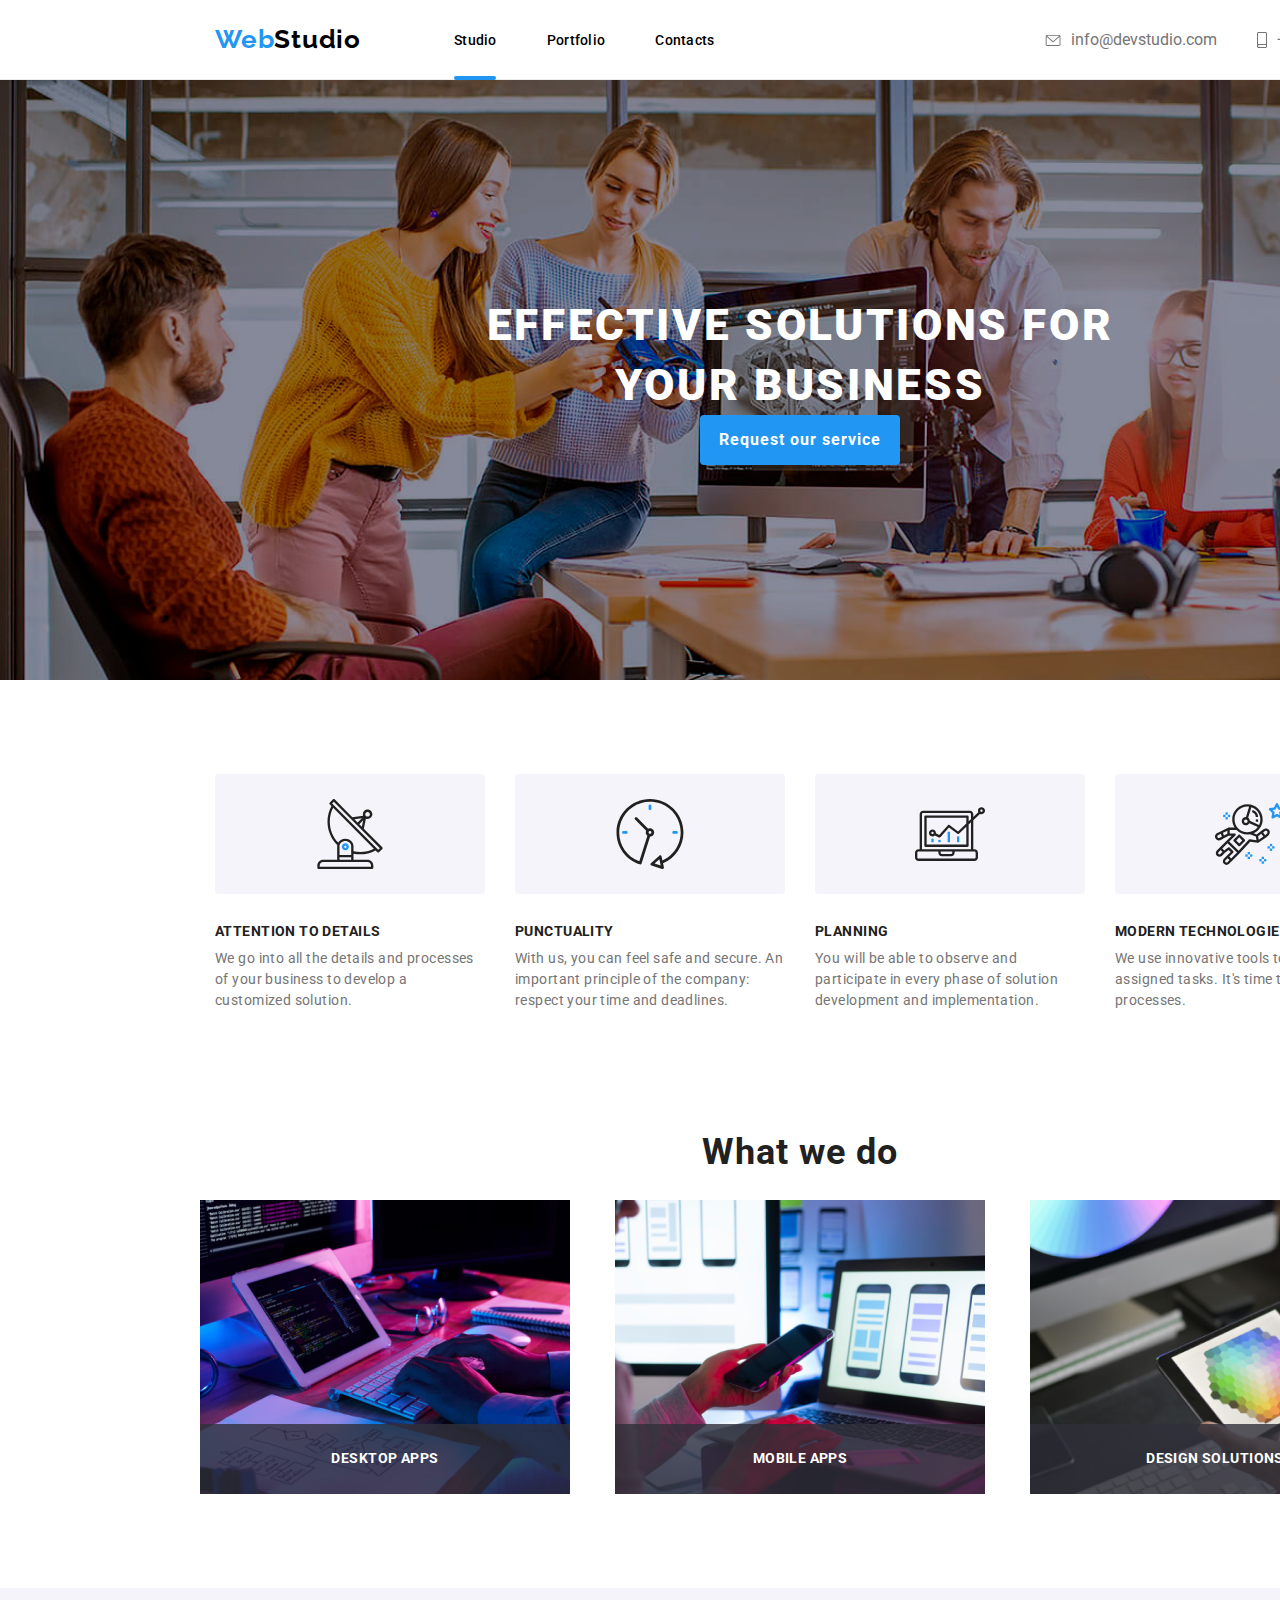
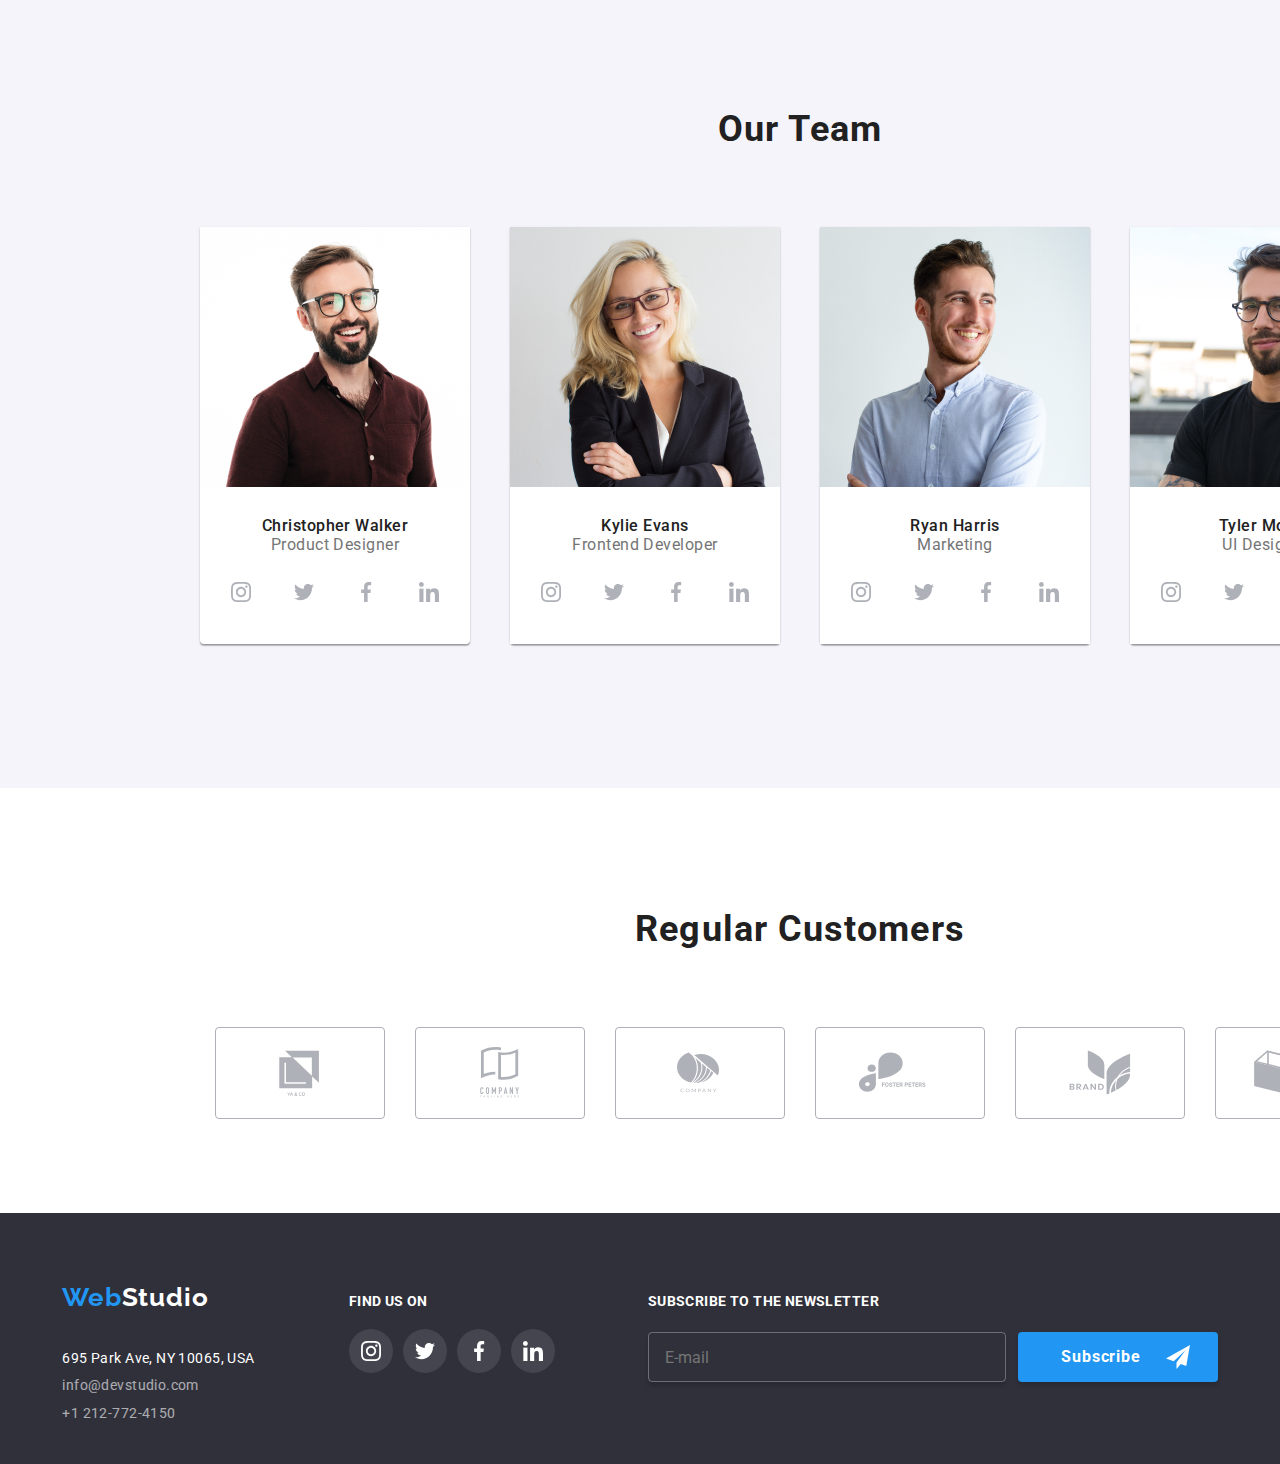
==== index.html @ d3a5a8dd "responsive design began" ====
<!DOCTYPE html>
<html lang="en">
  <head>
    <meta charset="UTF-8" />
    <meta name="viewport" content="width=device-width, initial-scale=1.0" />
    <title>Studio</title>
    <link rel="preconnect" href="https://fonts.googleapis.com" />
    <link rel="preconnect" href="https://fonts.gstatic.com" crossorigin />
    <link
      href="https://fonts.googleapis.com/css2?family=Raleway:wght@700&family=Roboto:wght@400;500;700;900&display=swap"
      rel="stylesheet"
    />
    <link
      rel="stylesheet"
      href="https://cdnjs.cloudflare.com/ajax/libs/modern-normalize/1.1.0/modern-normalize.min.css"
    />
    <link rel="stylesheet" href="css/reset.css" />
    <link rel="stylesheet" href="css/style.css" />
  </head>
  <body>
    <div class="container">
      <header class="global-header">
        <a class="logo" href="index.html">
          <span class="web">Web</span>Studio
        </a>
        <div class="header-without-logo">
          <nav class="navigation">
            <ul>
              <li><a class="link studio-page" href="index.html">Studio</a></li>
              <li><a class="link" href="portfolio.html">Portfolio</a></li>
              <li><a class="link" href="#footer-link">Contacts</a></li>
            </ul>
          </nav>
          <div class="contact-data">
            <a class="link envelope-icon" href="mailto:info@devstudio.com">
              <svg id="envelope">
                <use href="./images/icons/symbol-defs.svg#icon-envelope"></use>
              </svg>
              info@devstudio.com
            </a>
            <a class="link smartphone-icon" href="tel:+1212-772-4150"
              ><svg id="smartphone">
                <use
                  href="./images/icons/symbol-defs.svg#icon-smartphone"
                ></use>
              </svg>
              +1 212-772-4150
            </a>
          </div>
        </div>
      </header>
      <main>
        <section class="service-request-section">
          <h1>EFFECTIVE SOLUTIONS FOR YOUR BUSINESS</h1>
          <button data-modal-open class="button">Request our service</button>
        </section>
        <section class="paragraph-section">
          <div>
            <div class="svg-container">
              <svg class="paragraph-svg">
                <use href="./images/icons/symbol-defs.svg#icon-antenna"></use>
              </svg>
            </div>
            <h3 class="paragraph-title">ATTENTION TO DETAILS</h3>
            <p class="paragraph-description">
              We go into all the details and processes of your business to
              develop a customized solution.
            </p>
          </div>
          <div>
            <div class="svg-container">
              <svg class="paragraph-svg">
                <use href="./images/icons/symbol-defs.svg#icon-clock"></use>
              </svg>
            </div>
            <h3 class="paragraph-title">PUNCTUALITY</h3>
            <p class="paragraph-description">
              With us, you can feel safe and secure. An important principle of
              the company: respect your time and deadlines.
            </p>
          </div>
          <div>
            <div class="svg-container">
              <svg class="paragraph-svg">
                <use href="./images/icons/symbol-defs.svg#icon-diagram"></use>
              </svg>
            </div>
            <h3 class="paragraph-title">PLANNING</h3>
            <p class="paragraph-description">
              You will be able to observe and participate in every phase of
              solution development and implementation.
            </p>
          </div>
          <div>
            <div class="svg-container">
              <svg class="paragraph-svg">
                <use href="./images/icons/symbol-defs.svg#icon-astronaut"></use>
              </svg>
            </div>
            <h3 class="paragraph-title">MODERN TECHNOLOGIES</h3>
            <p class="paragraph-description">
              We use innovative tools to solve assigned tasks. It's time to
              simplify work processes.
            </p>
          </div>
        </section>
        <section class="what-we-do">
          <h2 class="title">What we do</h2>
          <ul>
            <li class="what-we-do-cards">
              <picture>
                <source
                  media="(min-width:1158px)"
                  srcset="images/coding-d.png, images/coding-x2-d.png"
                />
              </picture>
              <img
                src="images/coding-d.png"
                alt="Coding"
                width="370"
                height="294"
              />
              <div class="what-we-do-overlay"><h2>DESKTOP APPS</h2></div>
            </li>
            <li class="what-we-do-cards">
              <picture>
                <source
                  media="(min-width:1158px)"
                  srcset="
                    images/mobile-app-development-d.png,
                    images/mobile-app-development-x2-d.png
                  "
                />
              </picture>
              <img
                src="images/mobile-app-development-d.png"
                alt="Mobile app development"
                width="370"
                height="294"
              />
              <div class="what-we-do-overlay"><h2>MOBILE APPS</h2></div>
            </li>
            <li class="what-we-do-cards">
              <picture>
                <source
                  media="(min-width:1158px)"
                  srcset="
                    images/color-palette-d.png,
                    images/color-palette-x2-d.png
                  "
                />
              </picture>
              <img src="images/color-palette-d.png" alt="Color palette" />
              <div class="what-we-do-overlay"><h2>DESIGN SOLUTIONS</h2></div>
            </li>
          </ul>
        </section>
        <section class="our-team">
          <h2 class="title">Our Team</h2>
          <ul>
            <li class="our-team-cards">
              <picture>
                <!-- Desktop -->
                <source
                  media="(min-width:1158px)"
                  srcset="
                    images/christopher-walker-d.png,
                    images/christopher-walker-x2-d.png
                  "
                />
                <!-- Tablet -->
                <source
                  media="(min-width:768px )"
                  srcset="
                    images/christopher-walker-t.png,
                    images/christopher-walker-x2-t.png
                  "
                />
                <!-- Mobile -->
                <source
                  srcset="
                    images/christopher-walker-m.png,
                    images/christopher-walker-x2-m.png
                  "
                />
                <img
                  src="images/christopher-walker-m.png"
                  alt=">Christopher Walker"
                />
              </picture>
              <div class="our-team-names">
                <span class="name">Christopher Walker</span>
                <span class="job-title">Product Designer</span>
              </div>
              <div class="icons-list">
                <a
                  href="https://www.instagram.com/"
                  class="icon"
                  aria-label="Instagram"
                >
                  <svg>
                    <use
                      href="./images/icons/symbol-defs.svg#icon-instagram"
                    ></use>
                  </svg>
                </a>
                <a
                  href="https://www.twitter.com/"
                  class="icon"
                  aria-label="Twitter"
                >
                  <svg>
                    <use
                      href="./images/icons/symbol-defs.svg#icon-twitter"
                    ></use>
                  </svg>
                </a>
                <a
                  href="https://www.facebook.com/"
                  class="icon"
                  aria-label="Facebook"
                >
                  <svg>
                    <use
                      href="./images/icons/symbol-defs.svg#icon-facebook"
                    ></use>
                  </svg>
                </a>
                <a
                  href="https://www.linkedin.com/"
                  class="icon"
                  aria-label="Linkedin"
                >
                  <svg>
                    <use
                      href="./images/icons/symbol-defs.svg#icon-linkedin"
                    ></use>
                  </svg>
                </a>
              </div>
            </li>
            <li class="our-team-cards">
              <picture>
                <!-- Desktop -->
                <source
                  media="(min-width:1158px)"
                  srcset="images/kylie-evans-d.png, images/kylie-evans-x2-d.png"
                />
                <!-- Tablet -->
                <source
                  media="(min-width:768px )"
                  srcset="images/kylie-evans-t.png, images/tyler-moore-x2-t.png"
                />
                <!-- Mobile -->
                <source
                  srcset="images/kylie-evans-m.png, images/kylie-evans-x2-m.png"
                />
                <img src="images/kylie-evans-m.png" alt=">Kylie Evans" />
              </picture>
              <div class="our-team-names">
                <span class="name">Kylie Evans</span>
                <span class="job-title">Frontend Developer</span>
                <div class="icons-list">
                  <a
                    href="https://www.instagram.com/"
                    class="icon"
                    aria-label="Instagram"
                  >
                    <svg>
                      <use
                        href="./images/icons/symbol-defs.svg#icon-instagram"
                      ></use>
                    </svg>
                  </a>
                  <a
                    href="https://www.twitter.com/"
                    class="icon"
                    aria-label="Twitter"
                  >
                    <svg>
                      <use
                        href="./images/icons/symbol-defs.svg#icon-twitter"
                      ></use>
                    </svg>
                  </a>
                  <a
                    href="https://www.facebook.com/"
                    class="icon"
                    aria-label="Facebook"
                  >
                    <svg>
                      <use
                        href="./images/icons/symbol-defs.svg#icon-facebook"
                      ></use>
                    </svg>
                  </a>
                  <a
                    href="https://www.linkedin.com/"
                    class="icon"
                    aria-label="Linkedin"
                  >
                    <svg>
                      <use
                        href="./images/icons/symbol-defs.svg#icon-linkedin"
                      ></use>
                    </svg>
                  </a>
                </div>
              </div>
            </li>
            <li class="our-team-cards">
              <picture>
                <!-- Desktop -->
                <source
                  media="(min-width:1158px)"
                  srcset="images/ryan-harris-d.png, images/ryan-harris-x2-d.png"
                />
                <!-- Tablet -->
                <source
                  media="(min-width:768px )"
                  srcset="images/ryan-harris-t.png, images/ryan-harris-t-x2.png"
                />
                <!-- Mobile -->
                <source
                  srcset="images/ryan-harris-m.png, imagesryan-harris-m-x2.png"
                />
                <img src="images/ryan-harris-m.png" alt="Ryan Harris" />
              </picture>
              <div class="our-team-names">
                <span class="name">Ryan Harris</span>
                <span class="job-title">Marketing</span>
                <div class="icons-list">
                  <a
                    href="https://www.instagram.com/"
                    class="icon"
                    aria-label="Instagram"
                  >
                    <svg>
                      <use
                        href="./images/icons/symbol-defs.svg#icon-instagram"
                      ></use>
                    </svg>
                  </a>
                  <a
                    href="https://www.twitter.com/"
                    class="icon"
                    aria-label="Twitter"
                  >
                    <svg>
                      <use
                        href="./images/icons/symbol-defs.svg#icon-twitter"
                      ></use>
                    </svg>
                  </a>
                  <a
                    href="https://www.facebook.com/"
                    class="icon"
                    aria-label="Facebook"
                  >
                    <svg>
                      <use
                        href="./images/icons/symbol-defs.svg#icon-facebook"
                      ></use>
                    </svg>
                  </a>
                  <a
                    href="https://www.linkedin.com/"
                    class="icon"
                    aria-label="Linkedin"
                  >
                    <svg>
                      <use
                        href="./images/icons/symbol-defs.svg#icon-linkedin"
                      ></use>
                    </svg>
                  </a>
                </div>
              </div>
            </li>
            <li class="our-team-cards">
              <picture>
                <!-- Desktop -->
                <source
                  media="(min-width: 1158px)"
                  srcset="images/tyler-moore-d.png, images/tyler-moore-x2-d.png"
                />
                <!-- Tablet -->
                <source
                  media="(min-width: 768px )"
                  srcset="images/tyler-moore-t.png, images/tyler-moore-t-x2.png"
                />
                <!-- Mobile -->
                <source
                  srcset="images/tyler-moore-m.png, images/tyler-moore-m-x2.png"
                />
                <img src="images/tyler-moore-m.png" alt="Tyler Moore" />
              </picture>
              <div class="our-team-names">
                <span class="name">Tyler Moore</span>
                <span class="job-title">UI Designer</span>
                <div class="icons-list">
                  <a
                    href="https://www.instagram.com/"
                    class="icon"
                    aria-label="Instagram"
                  >
                    <svg>
                      <use
                        href="./images/icons/symbol-defs.svg#icon-instagram"
                      ></use>
                    </svg>
                  </a>
                  <a
                    href="https://www.twitter.com/"
                    class="icon"
                    aria-label="Twitter"
                  >
                    <svg>
                      <use
                        href="./images/icons/symbol-defs.svg#icon-twitter"
                      ></use>
                    </svg>
                  </a>
                  <a
                    href="https://www.facebook.com/"
                    class="icon"
                    aria-label="Facebook"
                  >
                    <svg>
                      <use
                        href="./images/icons/symbol-defs.svg#icon-facebook"
                      ></use>
                    </svg>
                  </a>
                  <a
                    href="https://www.linkedin.com/"
                    class="icon"
                    aria-label="Linkedin"
                  >
                    <svg>
                      <use
                        href="./images/icons/symbol-defs.svg#icon-linkedin"
                      ></use>
                    </svg>
                  </a>
                </div>
              </div>
            </li>
          </ul>
        </section>
      </main>
      <section class="regular-customers">
        <h2 class="title">Regular Customers</h2>
        <div>
          <svg>
            <use href="./images/icons/symbol-defs.svg#icon-logo-1"></use>
          </svg>
          <svg>
            <use href="./images/icons/symbol-defs.svg#icon-logo-2"></use>
          </svg>
          <svg>
            <use href="./images/icons/symbol-defs.svg#icon-logo-3"></use>
          </svg>
          <svg>
            <use href="./images/icons/symbol-defs.svg#icon-logo-4"></use>
          </svg>
          <svg>
            <use href="./images/icons/symbol-defs.svg#icon-logo-5"></use>
          </svg>
          <svg>
            <use href="./images/icons/symbol-defs.svg#icon-logo-6"></use>
          </svg>
        </div>
      </section>
    </div>
    <div id="footer-link" class="container-footer">
      <footer class="footer">
        <div>
          <a class="logo" href="index.html">
            <span class="web">Web</span><span class="studio">Studio</span>
          </a>
          <address class="address">695 Park Ave, NY 10065, USA</address>
          <div class="footer-contact">
            <a class="contact" href="mailto:info@devstudio.com"
              >info@devstudio.com</a
            >
            <a class="contact" href="tel:+1212-772-4150">+1 212-772-4150</a>
          </div>
        </div>
        <div class="find-us">
          <span>FIND US ON</span>
          <div class="footer-icons-list">
            <a
              href="https://www.instagram.com/"
              class="icon"
              aria-label="Instagram"
            >
              <svg>
                <use href="./images/icons/symbol-defs.svg#icon-instagram"></use>
              </svg>
            </a>
            <a
              href="https://www.twitter.com/"
              class="icon"
              aria-label="Twitter"
            >
              <svg>
                <use href="./images/icons/symbol-defs.svg#icon-twitter"></use>
              </svg>
            </a>
            <a
              href="https://www.facebook.com/"
              class="icon"
              aria-label="Facebook"
            >
              <svg>
                <use href="./images/icons/symbol-defs.svg#icon-facebook"></use>
              </svg>
            </a>
            <a
              href="https://www.linkedin.com/"
              class="icon"
              aria-label="Linkedin"
            >
              <svg>
                <use href="./images/icons/symbol-defs.svg#icon-linkedin"></use>
              </svg>
            </a>
          </div>
        </div>
        <section class="subscribe-section">
          <form class="subscribe-form" action="">
            <label class="subscribe-group">
              <span>Subscribe to the newsletter</span>
              <input type="text" name="email" placeholder="E-mail" />
            </label>
          </form>
          <button type="submit" class="subscribe-submit-btn">
            Subscribe
            <svg>
              <use href="./images/icons/symbol-defs.svg#icon-send"></use>
            </svg>
          </button>
        </section>
      </footer>
    </div>
    <!-- Modal -->
    <div class="modal is-hidden" data-modal>
      <div class="modal-content">
        <button class="close-btn" data-modal-close>&times;</button>
        <div class="modal-title">
          Leave your information and we'll call you back
        </div>
        <form class="request-form">
          <div class="request-group">
            <label for="name">Name</label>
            <div class="request-group-icon">
              <input type="text" name="name" id="name" class="form-field" />
              <svg>
                <use href="./images/icons/symbol-defs.svg#icon-person"></use>
              </svg>
            </div>
          </div>
          <div class="request-group">
            <label for="phone">Telephone</label>
            <div class="request-group-icon">
              <input type="tel" name="phone" id="phone" class="form-field" />
              <svg>
                <use href="./images/icons/symbol-defs.svg#icon-phone"></use>
              </svg>
            </div>
          </div>
          <div class="request-group">
            <label for="email">E-mail</label>
            <div class="request-group-icon">
              <input type="email" name="email" id="email" class="form-field" />
              <svg>
                <use href="./images/icons/symbol-defs.svg#icon-email"></use>
              </svg>
            </div>
          </div>
          <div class="request-group">
            <label for="message">Comments</label>
            <textarea
              id="message"
              name="message"
              rows="5"
              placeholder="Enter the text"
            ></textarea>
          </div>
          <label class="terms-cond">
            <input type="checkbox" name="checkbox" />
            <svg class="checkbox-icon">
              <use href="./images/icons/symbol-defs.svg#icon-checkbox"></use>
            </svg>
            <svg class="checked-icon">
              <use href="./images/icons/symbol-defs.svg#icon-check"></use>
            </svg>
            I agree with the letter and accept the
            <a href="" class="terms-cond-link">Terms and Conditions</a>
          </label>
          <button type="submit" class="request-btn-send">Send</button>
        </form>
      </div>
    </div>
    <script src="./js/modal.js"></script>
  </body>
</html>
---- css/style.css ----
/* COMMON ELEMENTS  */

* {
  margin: 0;
  padding: 0;
  box-sizing: border-box;
}

:root {
  --text-font-family: "Roboto", sans-serif;
  --logo-font-family: "Raleway", sans-serif;
  --active-color: #2196f3;
  --heading-color: #212121;
  --paragraph-color: #757575;
  --footer-background: #2f303a;
  --icons-color: #afb1b8;
  --transition: 250ms cubic-bezier(0.4, 0, 0.2, 1);
}

body {
  font-family: var(--text-font-family);
}

.container {
  width: 428px;
  margin: 0 auto;
}

ul {
  list-style-type: none;
}

.link {
  text-decoration: none;
  color: #000;
}

.link:hover,
.link:focus {
  color: var(--active-color);
  transition: color var(--transition);
}

.title {
  color: var(--heading-color);
  font-size: 36px;
  font-weight: 700;
  line-height: 2.636875em;
  letter-spacing: 0.03em;
  text-align: center;
}

/* HEADER  */

.global-header {
  position: relative;
  display: flex;
  height: 80px;
  align-items: center;
  padding-left: 215px;
  border-bottom: 1px solid #ececec;
}
.header-without-logo {
  display: none;
}

.global-header .navigation ul {
  display: flex;
  align-items: center;
  gap: 50px;
}

.portfolio-link::after {
  content: "";
  position: absolute;
  width: 58px;
  height: 4px;
  border-radius: 2px;
  background-color: var(--active-color);
  bottom: -1px;
  display: flex;
}

.studio-page::after {
  content: "";
  position: absolute;
  width: 42px;
  height: 4px;
  border-radius: 2px;
  background-color: var(--active-color);
  bottom: -1px;
  display: flex;
}

#envelope {
  width: 16px;
  height: 12px;
}

#smartphone {
  width: 10px;
  height: 16px;
}

.envelope-icon,
.smartphone-icon {
  display: flex;
  gap: 10px;
  align-items: center;
}
/* LOGO  */

.logo {
  text-decoration: none;
  font-family: var(--logo-font-family);
  font-size: 26px;
  font-weight: 700;
  line-height: 1.9075em;
  letter-spacing: 0.03em;
  color: #000;
}

.web {
  color: var(--active-color);
}

/* FOOTER */

.container-footer {
  width: 100%;
  background-color: var(--footer-background);
  display: flex;
  justify-content: center;
}

.footer {
  display: flex;
  flex-direction: row;
  width: 1200px;
  height: 251px;
  background-color: var(--footer-background);
  padding-top: 60px;
  padding-bottom: 60px;
  color: #fff;
  justify-content: center;
  align-items: baseline;
}

.footer-contact {
  display: flex;
  flex-direction: column;
  gap: 12px;
}

.studio {
  color: #fff;
}

.address {
  padding-top: 28px;
  color: #fff;
  font-size: 14px;
  font-style: normal;
  font-weight: 400;
  line-height: 1em;
  letter-spacing: 0.03em;
  display: flex;
  margin-bottom: 12px;
}

.contact {
  text-decoration: none;
  color: #fff;
  opacity: 0.6;
  font-size: 14px;
  font-weight: 400;
  line-height: 16px;
  letter-spacing: 0.03em;
  text-align: left;
}

.contact:focus,
.contact:hover {
  color: var(--active-color);
  opacity: 1;
  transition: color var(--transition);
}

.find-us {
  display: flex;
  justify-content: center;
  margin-left: 94px;
  flex-direction: column;
  color: #fff;
  font-family: Roboto;
  font-size: 14px;
  font-style: normal;
  font-weight: 700;
  line-height: normal;
  letter-spacing: 0.42px;
  text-transform: uppercase;
}

.footer-icons-list {
  display: flex;
  margin-top: 20px;
  gap: 10px;
  border-radius: 50%;
  color: #fff;
}

.footer-icons-list .icon {
  color: #fff;
  background-color: rgba(255, 255, 255, 0.1);
  transition: background-color var(--transition);
}

.footer-icons-list:hover,
.footer-icons-list:focus {
  display: flex;
  margin-top: 20px;
  gap: 10px;
  border-radius: 50%;
  color: #fff;
  transition: border var(--transition);
}

.subscribe-section {
  display: flex;
  padding-left: 93px;
  gap: 12px;
  align-items: flex-end;
}

.subscribe-submit-btn {
  border-radius: 4px;
  background: var(--active-color);
  box-shadow: 0px 4px 4px 0px rgba(0, 0, 0, 0.15);
  width: 200px;
  height: 50px;
  flex-shrink: 0;
  display: flex;
  color: #fff;
  font-weight: 700;
  line-height: 30px;
  letter-spacing: 0.96px;
  align-items: center;
  padding-left: 43px;
  gap: 25px;
  border: none;
  cursor: pointer;
}

.subscribe-submit-btn svg {
  width: 24px;
  height: 24px;
}
.subscribe-group {
  display: flex;
  flex-direction: column;
}
.subscribe-group span {
  letter-spacing: 0.42px;
  text-transform: uppercase;
  font-weight: 700;
  font-size: 14px;
  margin-bottom: 20px;
}

.subscribe-group input {
  border-radius: 4px;
  border: 1px solid rgba(255, 255, 255, 0.3);
  background: rgba(33, 150, 243, 0);
  box-shadow: 0px 4px 4px 0px rgba(0, 0, 0, 0.15);
  width: 358px;
  height: 50px;
  padding-left: 16px;
  border-radius: 4px;
}

.subscribe-group input:hover,
.subscribe-group input:focus {
  outline: none;
  border: 1px solid var(--active-color);
  color: #fff;
  cursor: pointer;
}

/*NAVBAR INDEX */

.navigation {
  display: flex;
  color: var(--heading-color);
  font-size: 14px;
  font-weight: 500;
  line-height: 1em;
  letter-spacing: 0.02em;
  padding-left: 93px;
}

.contact-data a {
  color: #757575;
}

/* SERVICE REQUEST SECTION INDEX */

.service-request-section {
  display: flex;
  flex-direction: column;
  justify-content: center;
  align-items: center;
  color: #fff;
  font-size: 44px;
  font-weight: 900;
  line-height: 3.75em;
  letter-spacing: 0.06em;
  text-align: center;
  height: 600px;
  background-image: url("../images/bg-request-service.png"),
    linear-gradient(rgba(47, 48, 58, 0.4), rgba(47, 48, 58, 0.4));
  background-repeat: no-repeat;
}

.service-request-section h1 {
  font-size: 44px;
  font-weight: 900;
  line-height: 60px;
  width: 696px;
  text-align: center;
}

.button {
  color: #fff;
  font-size: 16px;
  font-weight: 700;
  line-height: 1.875em;
  letter-spacing: 0.06em;
  text-align: center;
  background-color: var(--active-color);
  width: 200px;
  padding: 10px 0 10px 0;
  border-radius: 4px;
  box-shadow: 0px 4px 4px 0px rgba(0, 0, 0, 0.15);
  border-style: none;
  cursor: pointer;
}

/* DESCRIPTIVE SECTION INDEX */

.paragraph-section {
  display: flex;
  flex-direction: column;
  align-items: center;
}

.paragraph-section div {
  width: 270px;
}

.paragraph-section div p {
  padding-top: 10px;
}

.paragraph-title {
  color: var(--heading-color);
  font-size: 14px;
  font-weight: 700;
  line-height: 1em;
  letter-spacing: 0.03em;
  text-align: left;
}

.paragraph-description {
  font-size: 14px;
  font-weight: 400;
  line-height: 1.5em;
  letter-spacing: 0.03em;
  text-align: left;
  color: #757575;
}

.svg-container {
  display: flex;
  width: 270px;
  height: 120px;
  border-radius: 4px;
  background: #f5f4fa;
  margin-bottom: 30px;
}

.paragraph-svg {
  padding: 25px 100px;
}

/* WHAT WE DO SECTION INDEX */

.what-we-do {
  display: none;
  flex-direction: column;
  justify-content: center;
  align-items: center;
  padding-top: 94px;
  padding-bottom: 94px;
}

.what-we-do ul {
  display: flex;
  justify-content: space-between;
  width: 1200px;
}
/* OUR TEAM SECTION INDEX */

.what-we-do-cards {
  position: relative;
}
.what-we-do-overlay {
  background: rgba(47, 48, 58, 0.8);
  position: absolute;
  bottom: 0;
  width: 370px;
  height: 70px;
  display: flex;
  align-items: center;
  justify-content: center;
}

.what-we-do-overlay h2 {
  color: #fff;
  text-align: center;
  font-size: 14px;
  letter-spacing: 0.42px;
}

.our-team {
  display: flex;
  flex-direction: column;
  align-items: center;
  background-color: #f5f4fa;
  padding-top: 94px;
  padding-bottom: 50px;
}

.our-team-cards {
  border-radius: 0px 0px 4px 4px;
  background: #fff;
  box-shadow: 0px 2px 1px 0px rgba(0, 0, 0, 0.2),
    0px 1px 1px 0px rgba(0, 0, 0, 0.14), 0px 1px 3px 0px rgba(0, 0, 0, 0.12);
}

.our-team ul {
  display: flex;
  flex-direction: column;
}

.our-team-names {
  display: flex;
  flex-direction: column;
  padding-top: 30px;
  background-color: #fff;
}

.name {
  color: var(--heading-color);
  font-size: 16px;
  font-weight: 500;
  line-height: 1.171875em;
  letter-spacing: 0.03em;
  text-align: center;
}

.job-title {
  color: var(--paragraph-color);
  font-size: 16px;
  font-weight: 400;
  line-height: 1.171875em;
  letter-spacing: 0.03em;
  text-align: center;
}

.icons-list {
  display: flex;
  justify-content: space-evenly;
  margin-top: 16px;
  margin-bottom: 30px;
}

.icon svg {
  width: 20px;
  height: 20px;
}

.icon {
  color: var(--icons-color);
  border-radius: 50%;
  width: 44px;
  height: 44px;
  display: flex;
  align-items: center;
  justify-content: center;
  border-radius: 50%;
  transition: background-color var(--transition);
}

.icon:hover,
.icon:focus {
  width: 44px;
  height: 44px;
  background-color: var(--active-color);
  display: flex;
  align-items: center;
  justify-content: center;
  border-radius: 50%;
  color: #fff;
  transition: color var(--transition);
}

/* REGULAR CUSTOMERS INDEX */

.regular-customers {
  display: flex;
  flex-direction: column;
  align-items: center;
}

.regular-customers .title {
  margin-top: 94px;
  margin-bottom: 50px;
}

/ .regular-customers div {
  display: flex;
  flex-direction: row;
  flex-wrap: wrap;
}

.regular-customers svg {
  padding: 16px 32px 16px 32px;
  color: #afb1b8;
  border-radius: 4px;
  border: 1px solid;
  width: 170px;
  height: 92px;
}

.regular-customers svg:hover,
.regular-customers svg:focus {
  border: 1px solid #2196f3;
  color: var(--active-color);
  transition: color var(--transition), border var(--transition);
  cursor: pointer;
}

/* NAVBAR PORTFOLIO */

.portfolio-buttons ul {
  display: flex;
  justify-content: center;
  padding-top: 94px;
  padding-bottom: 50px;
}

.portfolio-button {
  color: var(--heading-color);
  font-size: 16px;
  font-weight: 500;
  line-height: 1.625em;
  letter-spacing: 0.03em;
  text-align: center;
  margin-left: 8px;
  margin-right: 8px;
  background-color: #f5f4fa;
  border-radius: 4px;
  border-style: none;
  padding: 6px 22px 6px 22px;
}

.portfolio-button:hover,
.portfolio-button:focus {
  background-color: var(--active-color);
  outline: none;
  color: white;
  cursor: pointer;
  box-shadow: 0px 2px 2px 0px rgba(0, 0, 0, 0.12),
    0px 1px 2px 0px rgba(0, 0, 0, 0.08), 0px 3px 1px 0px rgba(0, 0, 0, 0.1);
  transition: color var(--transition), box-shadow var(--transition);
}

/* IMAGES SECTION PORTFOLIO */

.portfolio-images {
  display: flex;
  flex-wrap: wrap;
  gap: 30px;
  padding-left: 215px;
  margin-bottom: 94px;
}

.overlay-container {
  position: relative;
}

.portfolio-overlay {
  position: absolute;
  bottom: 0;
  left: 0;
  width: 100%;
  height: 0;
  background-color: rgba(33, 150, 243, 0.9);
  transition: height var(--transition);
  overflow: hidden;
  color: #fff;
  font-size: 18px;
  line-height: 28px; /* 155.556% */
  letter-spacing: 0.54px;
  display: flex;
  align-items: center;
  justify-content: center;
}

.portfolio-overlay p {
  width: 322px;
  height: 144px;
}

.img-box:hover .portfolio-overlay {
  height: 100%;
  transition: height var(--transition);
}

.img-box:hover,
.img-box:focus {
  border: 1px solid #eee;
  cursor: pointer;
  background-color: #fff;
  box-shadow: 1px 4px 6px 0px rgba(0, 0, 0, 0.16),
    0px 4px 4px 0px rgba(0, 0, 0, 0.06), 0px 1px 1px 0px rgba(0, 0, 0, 0.12);
  transition: box-shadow var(--transition);
}

.cards-footer {
  padding: 20px 24px;
}

.image-title {
  color: #212121;
  font-family: Roboto;
  font-size: 18px;
  font-style: normal;
  font-weight: 700;
  line-height: 36px;
  letter-spacing: 1.08px;
}

.image-description {
  color: var(--paragraph-color);
  font-size: 16px;
  font-weight: 400;
  line-height: 1.875em;
  letter-spacing: 0.03em;
  text-align: left;
}

/* Modal */

.modal {
  position: fixed;
  top: 0;
  left: 0;
  width: 100vw;
  height: 100vh;
  display: flex;
  justify-content: center;
  align-items: center;
  background-color: rgba(0, 0, 0, 0.5);
  transition: opacity var(--transition);
}

.modal-content {
  padding: 16px;
  background-color: #fff;
  width: 528px;
  margin: 0 auto;
  position: relative;
  border-radius: 4px;
  box-shadow: 0px 2px 1px 0px rgba(0, 0, 0, 0.2),
    0px 1px 1px 0px rgba(0, 0, 0, 0.14), 0px 1px 3px 0px rgba(0, 0, 0, 0.12);
}

.is-hidden {
  visibility: hidden;
  opacity: 0.5;
  pointer-events: none;
  transition: var(--transition);
}

.close-btn {
  background-color: #fff;
  border: 1px solid rgba(0, 0, 0, 0.1);
  color: #000;
  cursor: pointer;
  outline: none;
  position: absolute;
  right: 8px;
  top: 8px;
  width: 30px;
  height: 30px;
  border-radius: 50%;
  font-size: 18px;
}

.close-btn:focus,
.close-btn:hover {
  color: var(--active-color);
  transition: color var(--transition);
}

.modal-title {
  text-align: center;
  font-size: 20px;
  font-weight: 700;
  line-height: normal;
  letter-spacing: 0.6px;
  padding-top: 40px;
  padding-bottom: 12px;
}

.request-form {
  display: flex;
  flex-direction: column;
  gap: 10px;
  align-items: center;
}

.request-group {
  display: flex;
  flex-direction: column;
}
.request-group textarea {
  padding: 12px 16px;
  border-radius: 4px;
  border: 1px solid rgba(33, 33, 33, 0.2);
  width: 448px;
  height: 120px;
  font-size: 14px;
  letter-spacing: 0.14px;
  color: rgba(117, 117, 117, 0.5);
}

.request-group textarea::placeholder {
  color: rgba(117, 117, 117, 0.5);
  font-family: Roboto;
  font-size: 14px;
  font-style: normal;
  font-weight: 400;
  line-height: normal;
  letter-spacing: 0.14px;
  margin-bottom: 4px;
}
.form-field {
  border-radius: 4px;
  border: 1px solid rgba(33, 33, 33, 0.2);
  width: 448px;
  height: 40px;
  padding-left: 42px;
}
.request-group-icon {
  position: relative;
}
.request-group label {
  color: #757575;
  font-weight: 400;
  line-height: normal;
  letter-spacing: 0.12px;
  font-size: 12px;
  margin-bottom: 4px;
}

.request-group svg {
  position: absolute;
  left: 12px;
  top: 11px;
  width: 18px;
  height: 18px;
  color: #212121;
}

.form-field:focus,
.request-group textarea:focus {
  border-color: var(--active-color);
  outline: none;
}

.form-field:focus + svg {
  color: var(--active-color);
}
.terms-cond {
  margin-top: 20px;
  display: flex;
  align-items: center;
  gap: 8px;
  color: #757575;
  font-size: 14px;
  line-height: 24px;
  letter-spacing: 0.42px;
  cursor: pointer;
}

.terms-cond svg {
  width: 16px;
  height: 15px;
}

.terms-cond input {
  display: none;
}

.terms-cond-link {
  color: #2196f3;
  font-size: 14px;
  line-height: 24px;
  letter-spacing: 0.42px;
  text-decoration-line: underline;
}

.terms-cond .checkbox-icon {
  display: inline-block;
}
.terms-cond .checked-icon {
  display: none;
}
.terms-cond input[type="checkbox"]:checked ~ .checked-icon {
  display: inline-block;
}

.terms-cond input[type="checkbox"]:checked ~ .checkbox-icon {
  display: none;
}

.request-btn-send {
  margin-top: 30px;
  margin-bottom: 40px;
  border: none;
  color: #fff;
  width: 200px;
  height: 50px;
  border-radius: 4px;
  background: var(--active-color);
  box-shadow: 0px 4px 4px 0px rgba(0, 0, 0, 0.15);
  cursor: pointer;
  font-weight: 700;
  line-height: 30px;
  letter-spacing: 0.96px;
}

/* Tablet design */
@media screen and (min-width: 768px) {
  .container {
    width: 768px;
    margin: 0 auto;
  }

  .header-without-logo {
    display: flex;
  }

  .global-header .contact-data {
    display: flex;
    flex-direction: column;
    margin-left: 114px;
  }

  a.global-header {
    padding-right: 15px;
  }

  .paragraph-section {
    display: flex;
    flex-direction: row;
    flex-wrap: wrap;
  }

  .our-team ul {
    display: flex;
    flex-direction: row;
    flex-wrap: wrap;
  }

  / .regular-customers div {
    display: flex;
    flex-direction: row;
    flex-wrap: wrap;
  }
}

/* Desktop design */
@media screen and (min-width: 1158px) {
  .container {
    width: 1600px;
    margin: 0 auto;
  }

  .what-we-do {
    display: flex;
  }

  .global-header .contact-data {
    display: flex;
    flex-direction: row;
    gap: 40px;
    margin-left: 330px;
  }

  a.global-header {
    padding-right: 93px;
  }

  .paragraph-section {
    gap: 30px;
    display: flex;
    padding-top: 94px;
    box-sizing: content-box;
    width: 100%;
    align-items: center;
    justify-content: center;
  }

  .regular-customers div {
    display: flex;
    justify-content: center;
    gap: 30px;
    padding-bottom: 94px;
    width: 1200px;
  }

  .our-team ul {
    display: flex;
    justify-content: space-between;
    width: 1200px;
    padding-bottom: 94px;
    padding-top: 50px;
  }
}
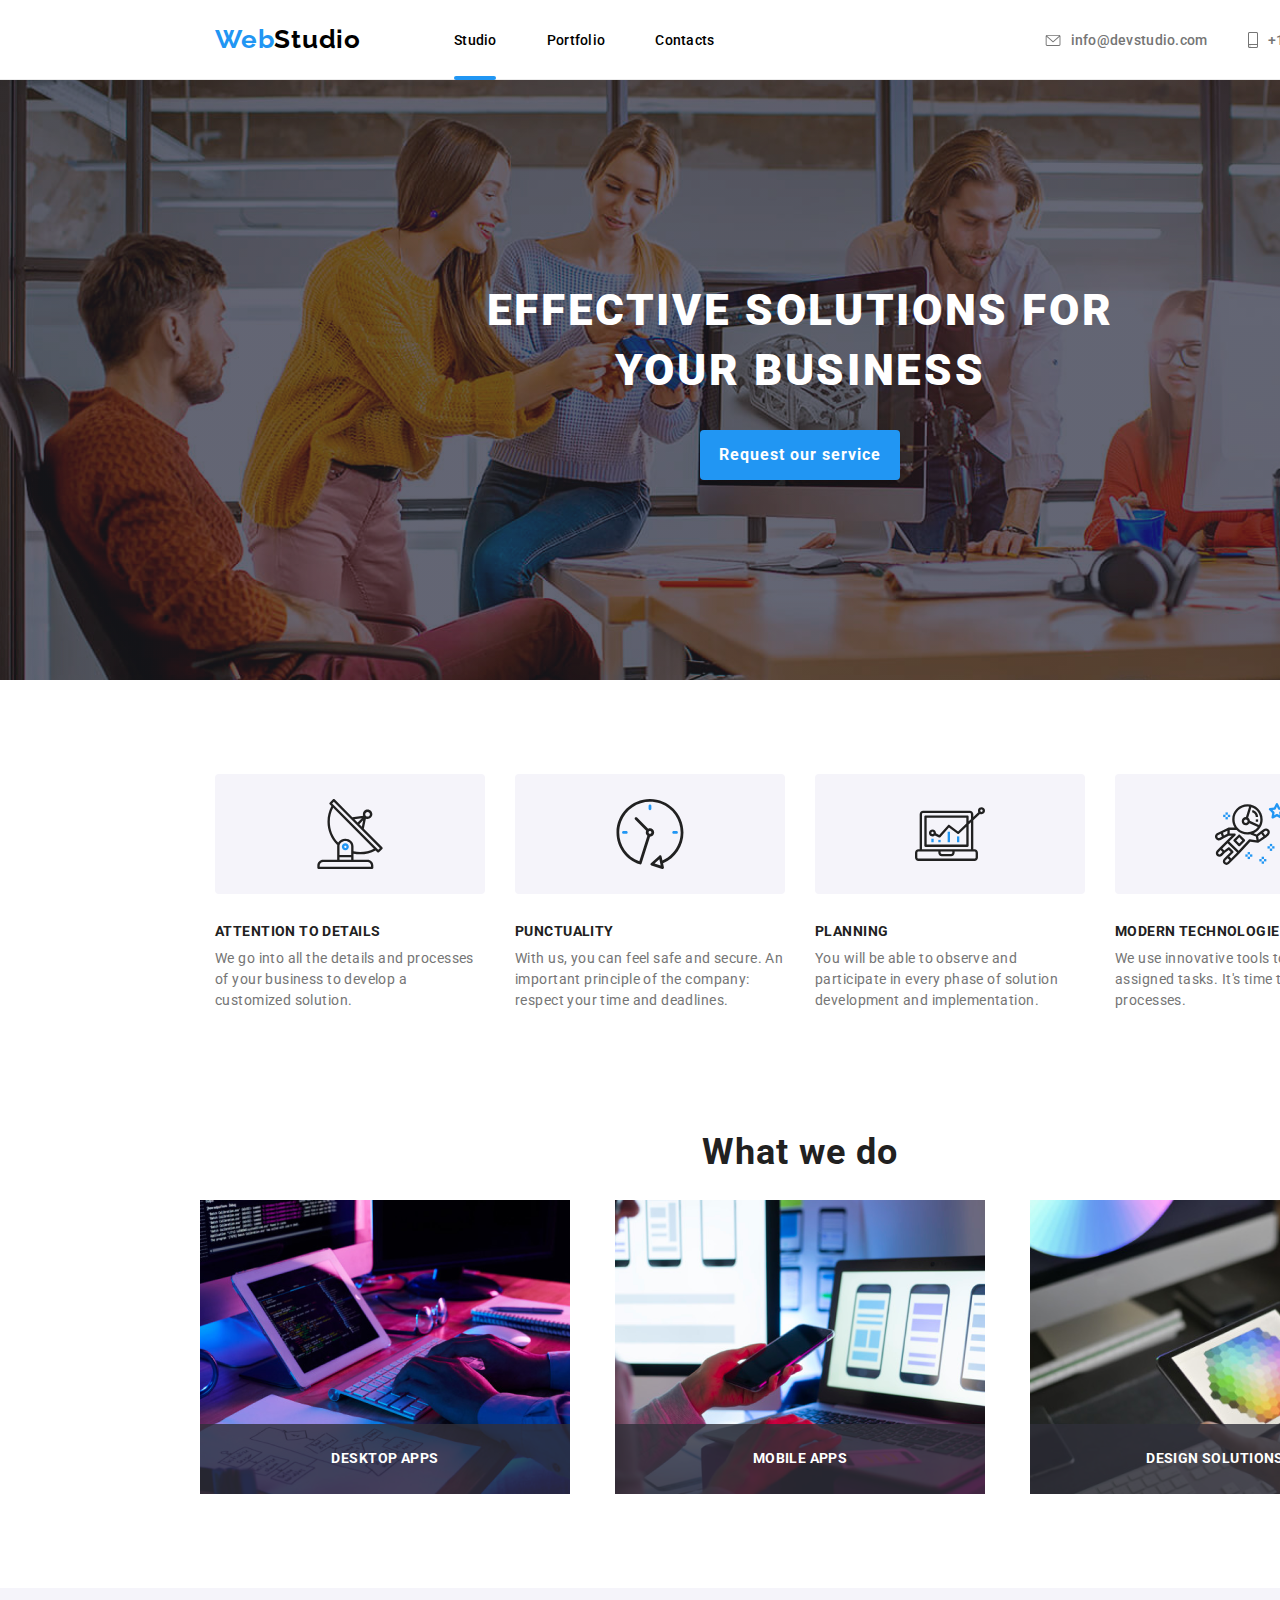
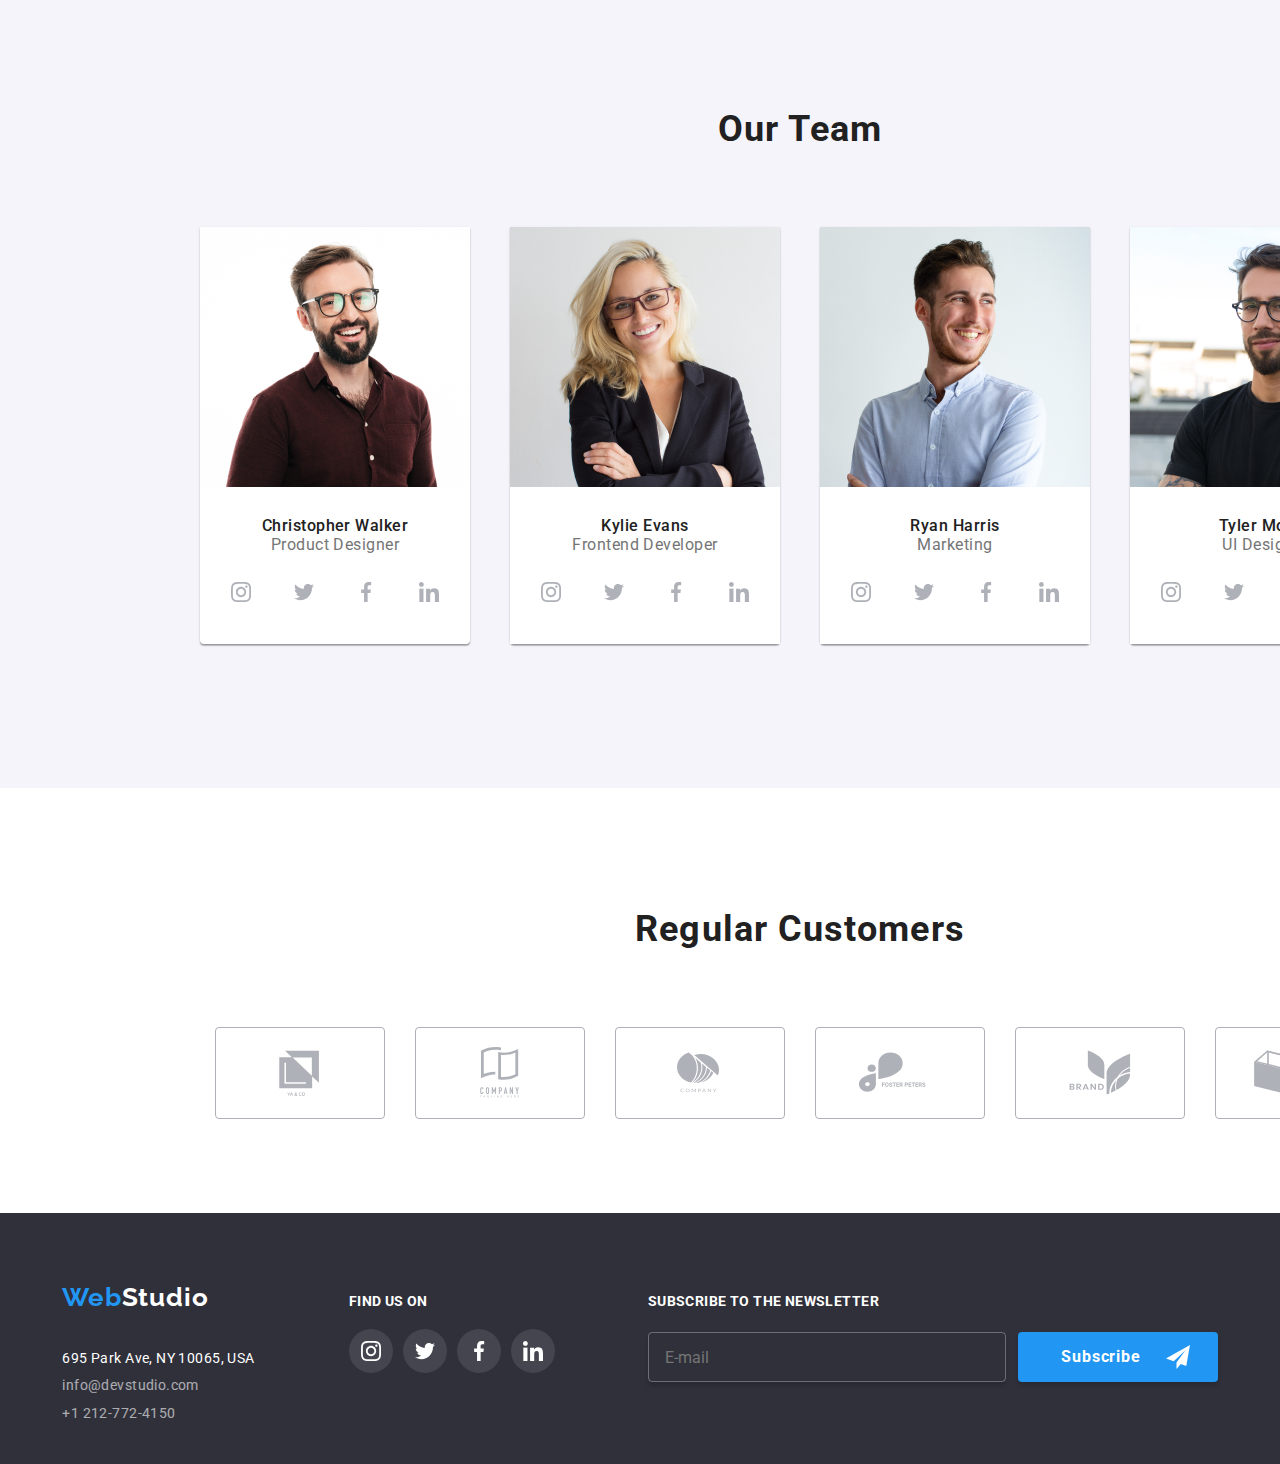
==== commit 3e737d68: "changes update. starting to modify footer" ====
--- a/index.html
+++ b/index.html
@@ -23,14 +23,12 @@
         <a class="logo" href="index.html">
           <span class="web">Web</span>Studio
         </a>
-        <div class="header-without-logo">
-          <nav class="navigation">
-            <ul>
-              <li><a class="link studio-page" href="index.html">Studio</a></li>
-              <li><a class="link" href="portfolio.html">Portfolio</a></li>
-              <li><a class="link" href="#footer-link">Contacts</a></li>
-            </ul>
-          </nav>
+        <nav class="navigation">
+          <ul>
+            <li><a class="link studio-page" href="index.html">Studio</a></li>
+            <li><a class="link" href="portfolio.html">Portfolio</a></li>
+            <li><a class="link" href="#footer-link">Contacts</a></li>
+          </ul>
           <div class="contact-data">
             <a class="link envelope-icon" href="mailto:info@devstudio.com">
               <svg id="envelope">
@@ -38,8 +36,8 @@
               </svg>
               info@devstudio.com
             </a>
-            <a class="link smartphone-icon" href="tel:+1212-772-4150"
-              ><svg id="smartphone">
+            <a class="link smartphone-icon" href="tel:+1212-772-4150">
+              <svg id="smartphone">
                 <use
                   href="./images/icons/symbol-defs.svg#icon-smartphone"
                 ></use>
@@ -47,7 +45,7 @@
               +1 212-772-4150
             </a>
           </div>
-        </div>
+        </nav>
       </header>
       <main>
         <section class="service-request-section">
@@ -475,57 +473,65 @@
     </div>
     <div id="footer-link" class="container-footer">
       <footer class="footer">
-        <div>
-          <a class="logo" href="index.html">
-            <span class="web">Web</span><span class="studio">Studio</span>
-          </a>
-          <address class="address">695 Park Ave, NY 10065, USA</address>
-          <div class="footer-contact">
-            <a class="contact" href="mailto:info@devstudio.com"
-              >info@devstudio.com</a
-            >
-            <a class="contact" href="tel:+1212-772-4150">+1 212-772-4150</a>
-          </div>
-        </div>
-        <div class="find-us">
-          <span>FIND US ON</span>
-          <div class="footer-icons-list">
-            <a
-              href="https://www.instagram.com/"
-              class="icon"
-              aria-label="Instagram"
-            >
-              <svg>
-                <use href="./images/icons/symbol-defs.svg#icon-instagram"></use>
-              </svg>
+        <div class="small-container">
+          <div>
+            <a class="logo" href="index.html">
+              <span class="web">Web</span><span class="studio">Studio</span>
             </a>
-            <a
-              href="https://www.twitter.com/"
-              class="icon"
-              aria-label="Twitter"
-            >
-              <svg>
-                <use href="./images/icons/symbol-defs.svg#icon-twitter"></use>
-              </svg>
-            </a>
-            <a
-              href="https://www.facebook.com/"
-              class="icon"
-              aria-label="Facebook"
-            >
-              <svg>
-                <use href="./images/icons/symbol-defs.svg#icon-facebook"></use>
-              </svg>
-            </a>
-            <a
-              href="https://www.linkedin.com/"
-              class="icon"
-              aria-label="Linkedin"
-            >
-              <svg>
-                <use href="./images/icons/symbol-defs.svg#icon-linkedin"></use>
-              </svg>
-            </a>
+            <address class="address">695 Park Ave, NY 10065, USA</address>
+            <div class="footer-contact">
+              <a class="contact" href="mailto:info@devstudio.com"
+                >info@devstudio.com</a
+              >
+              <a class="contact" href="tel:+1212-772-4150">+1 212-772-4150</a>
+            </div>
+          </div>
+          <div class="find-us">
+            <span>FIND US ON</span>
+            <div class="footer-icons-list">
+              <a
+                href="https://www.instagram.com/"
+                class="icon"
+                aria-label="Instagram"
+              >
+                <svg>
+                  <use
+                    href="./images/icons/symbol-defs.svg#icon-instagram"
+                  ></use>
+                </svg>
+              </a>
+              <a
+                href="https://www.twitter.com/"
+                class="icon"
+                aria-label="Twitter"
+              >
+                <svg>
+                  <use href="./images/icons/symbol-defs.svg#icon-twitter"></use>
+                </svg>
+              </a>
+              <a
+                href="https://www.facebook.com/"
+                class="icon"
+                aria-label="Facebook"
+              >
+                <svg>
+                  <use
+                    href="./images/icons/symbol-defs.svg#icon-facebook"
+                  ></use>
+                </svg>
+              </a>
+              <a
+                href="https://www.linkedin.com/"
+                class="icon"
+                aria-label="Linkedin"
+              >
+                <svg>
+                  <use
+                    href="./images/icons/symbol-defs.svg#icon-linkedin"
+                  ></use>
+                </svg>
+              </a>
+            </div>
           </div>
         </div>
         <section class="subscribe-section">
@@ -544,65 +550,6 @@
         </section>
       </footer>
     </div>
-    <!-- Modal -->
-    <div class="modal is-hidden" data-modal>
-      <div class="modal-content">
-        <button class="close-btn" data-modal-close>&times;</button>
-        <div class="modal-title">
-          Leave your information and we'll call you back
-        </div>
-        <form class="request-form">
-          <div class="request-group">
-            <label for="name">Name</label>
-            <div class="request-group-icon">
-              <input type="text" name="name" id="name" class="form-field" />
-              <svg>
-                <use href="./images/icons/symbol-defs.svg#icon-person"></use>
-              </svg>
-            </div>
-          </div>
-          <div class="request-group">
-            <label for="phone">Telephone</label>
-            <div class="request-group-icon">
-              <input type="tel" name="phone" id="phone" class="form-field" />
-              <svg>
-                <use href="./images/icons/symbol-defs.svg#icon-phone"></use>
-              </svg>
-            </div>
-          </div>
-          <div class="request-group">
-            <label for="email">E-mail</label>
-            <div class="request-group-icon">
-              <input type="email" name="email" id="email" class="form-field" />
-              <svg>
-                <use href="./images/icons/symbol-defs.svg#icon-email"></use>
-              </svg>
-            </div>
-          </div>
-          <div class="request-group">
-            <label for="message">Comments</label>
-            <textarea
-              id="message"
-              name="message"
-              rows="5"
-              placeholder="Enter the text"
-            ></textarea>
-          </div>
-          <label class="terms-cond">
-            <input type="checkbox" name="checkbox" />
-            <svg class="checkbox-icon">
-              <use href="./images/icons/symbol-defs.svg#icon-checkbox"></use>
-            </svg>
-            <svg class="checked-icon">
-              <use href="./images/icons/symbol-defs.svg#icon-check"></use>
-            </svg>
-            I agree with the letter and accept the
-            <a href="" class="terms-cond-link">Terms and Conditions</a>
-          </label>
-          <button type="submit" class="request-btn-send">Send</button>
-        </form>
-      </div>
-    </div>
     <script src="./js/modal.js"></script>
   </body>
 </html>
--- a/css/style.css
+++ b/css/style.css
@@ -57,10 +57,10 @@
   display: flex;
   height: 80px;
   align-items: center;
-  padding-left: 215px;
   border-bottom: 1px solid #ececec;
 }
-.header-without-logo {
+
+.navigation {
   display: none;
 }
 
@@ -102,12 +102,6 @@
   height: 16px;
 }
 
-.envelope-icon,
-.smartphone-icon {
-  display: flex;
-  gap: 10px;
-  align-items: center;
-}
 /* LOGO  */
 
 .logo {
@@ -131,6 +125,10 @@
   background-color: var(--footer-background);
   display: flex;
   justify-content: center;
+}
+.small-container {
+  display: flex;
+  align-items: baseline;
 }
 
 .footer {
@@ -288,16 +286,6 @@
 
 /*NAVBAR INDEX */
 
-.navigation {
-  display: flex;
-  color: var(--heading-color);
-  font-size: 14px;
-  font-weight: 500;
-  line-height: 1em;
-  letter-spacing: 0.02em;
-  padding-left: 93px;
-}
-
 .contact-data a {
   color: #757575;
 }
@@ -316,16 +304,28 @@
   letter-spacing: 0.06em;
   text-align: center;
   height: 600px;
-  background-image: url("../images/bg-request-service.png"),
-    linear-gradient(rgba(47, 48, 58, 0.4), rgba(47, 48, 58, 0.4));
+  background-image: linear-gradient(
+      rgba(47, 48, 58, 0.4),
+      rgba(47, 48, 58, 0.4)
+    ),
+    url(../images/bg-img-m.png);
+  background-size: cover;
   background-repeat: no-repeat;
+}
+@media (min-device-pixel-ratio: 2),
+  (-webkit-min-device-pixel-ratio: 2),
+  (min-resolution: 192dpi),
+  (min-resolution: 2dppx) {
+  .box {
+    background-image: url(../images/bg-img-x2-m.png);
+  }
 }
 
 .service-request-section h1 {
   font-size: 44px;
   font-weight: 900;
   line-height: 60px;
-  width: 696px;
+  max-width: 696px;
   text-align: center;
 }
 
@@ -343,6 +343,7 @@
   box-shadow: 0px 4px 4px 0px rgba(0, 0, 0, 0.15);
   border-style: none;
   cursor: pointer;
+  margin-top: 30px;
 }
 
 /* DESCRIPTIVE SECTION INDEX */
@@ -863,10 +864,30 @@
     display: flex;
   }
 
+  .navigation {
+    display: flex;
+    color: var(--heading-color);
+    font-size: 14px;
+    font-weight: 500;
+    line-height: 1em;
+    letter-spacing: 0.02em;
+    padding-left: 93px;
+  }
+
   .global-header .contact-data {
+    margin-left: 114px;
     display: flex;
     flex-direction: column;
-    margin-left: 114px;
+    gap: 10px;
+  }
+
+  .global-header .contact-data a {
+    display: flex;
+    gap: 10px;
+  }
+
+  .envelope-icon,
+  .smartphone-icon {
   }
 
   a.global-header {
@@ -889,6 +910,35 @@
     display: flex;
     flex-direction: row;
     flex-wrap: wrap;
+  }
+}
+
+.service-request-section {
+  display: flex;
+  flex-direction: column;
+  justify-content: center;
+  align-items: center;
+  color: #fff;
+  font-size: 44px;
+  font-weight: 900;
+  line-height: 3.75em;
+  letter-spacing: 0.06em;
+  text-align: center;
+  height: 600px;
+  background-image: linear-gradient(
+      rgba(47, 48, 58, 0.4),
+      rgba(47, 48, 58, 0.4)
+    ),
+    url(../images/bg-img-t.png);
+  background-size: cover;
+  background-repeat: no-repeat;
+}
+@media (min-device-pixel-ratio: 2),
+  (-webkit-min-device-pixel-ratio: 2),
+  (min-resolution: 192dpi),
+  (min-resolution: 2dppx) {
+  .box {
+    background-image: url(../images/bg-img-t-x2.png);
   }
 }
 
@@ -903,11 +953,27 @@
     display: flex;
   }
 
+  .global-header {
+    position: relative;
+    display: flex;
+    height: 80px;
+    align-items: center;
+    border-bottom: 1px solid #ececec;
+    padding-left: 215px;
+  }
+
   .global-header .contact-data {
     display: flex;
     flex-direction: row;
     gap: 40px;
     margin-left: 330px;
+  }
+
+  .envelope-icon,
+  .smartphone-icon {
+    display: flex;
+    gap: 10px;
+    align-items: center;
   }
 
   a.global-header {
@@ -940,3 +1006,32 @@
     padding-top: 50px;
   }
 }
+
+.service-request-section {
+  display: flex;
+  flex-direction: column;
+  justify-content: center;
+  align-items: center;
+  color: #fff;
+  font-size: 44px;
+  font-weight: 900;
+  line-height: 3.75em;
+  letter-spacing: 0.06em;
+  text-align: center;
+  height: 600px;
+  background-image: linear-gradient(
+      rgba(47, 48, 58, 0.4),
+      rgba(47, 48, 58, 0.4)
+    ),
+    url(../images/bg-img.png);
+  background-size: cover;
+  background-repeat: no-repeat;
+}
+@media (min-device-pixel-ratio: 2),
+  (-webkit-min-device-pixel-ratio: 2),
+  (min-resolution: 192dpi),
+  (min-resolution: 2dppx) {
+  .box {
+    background-image: url(../images/bg-img-x2.png);
+  }
+}
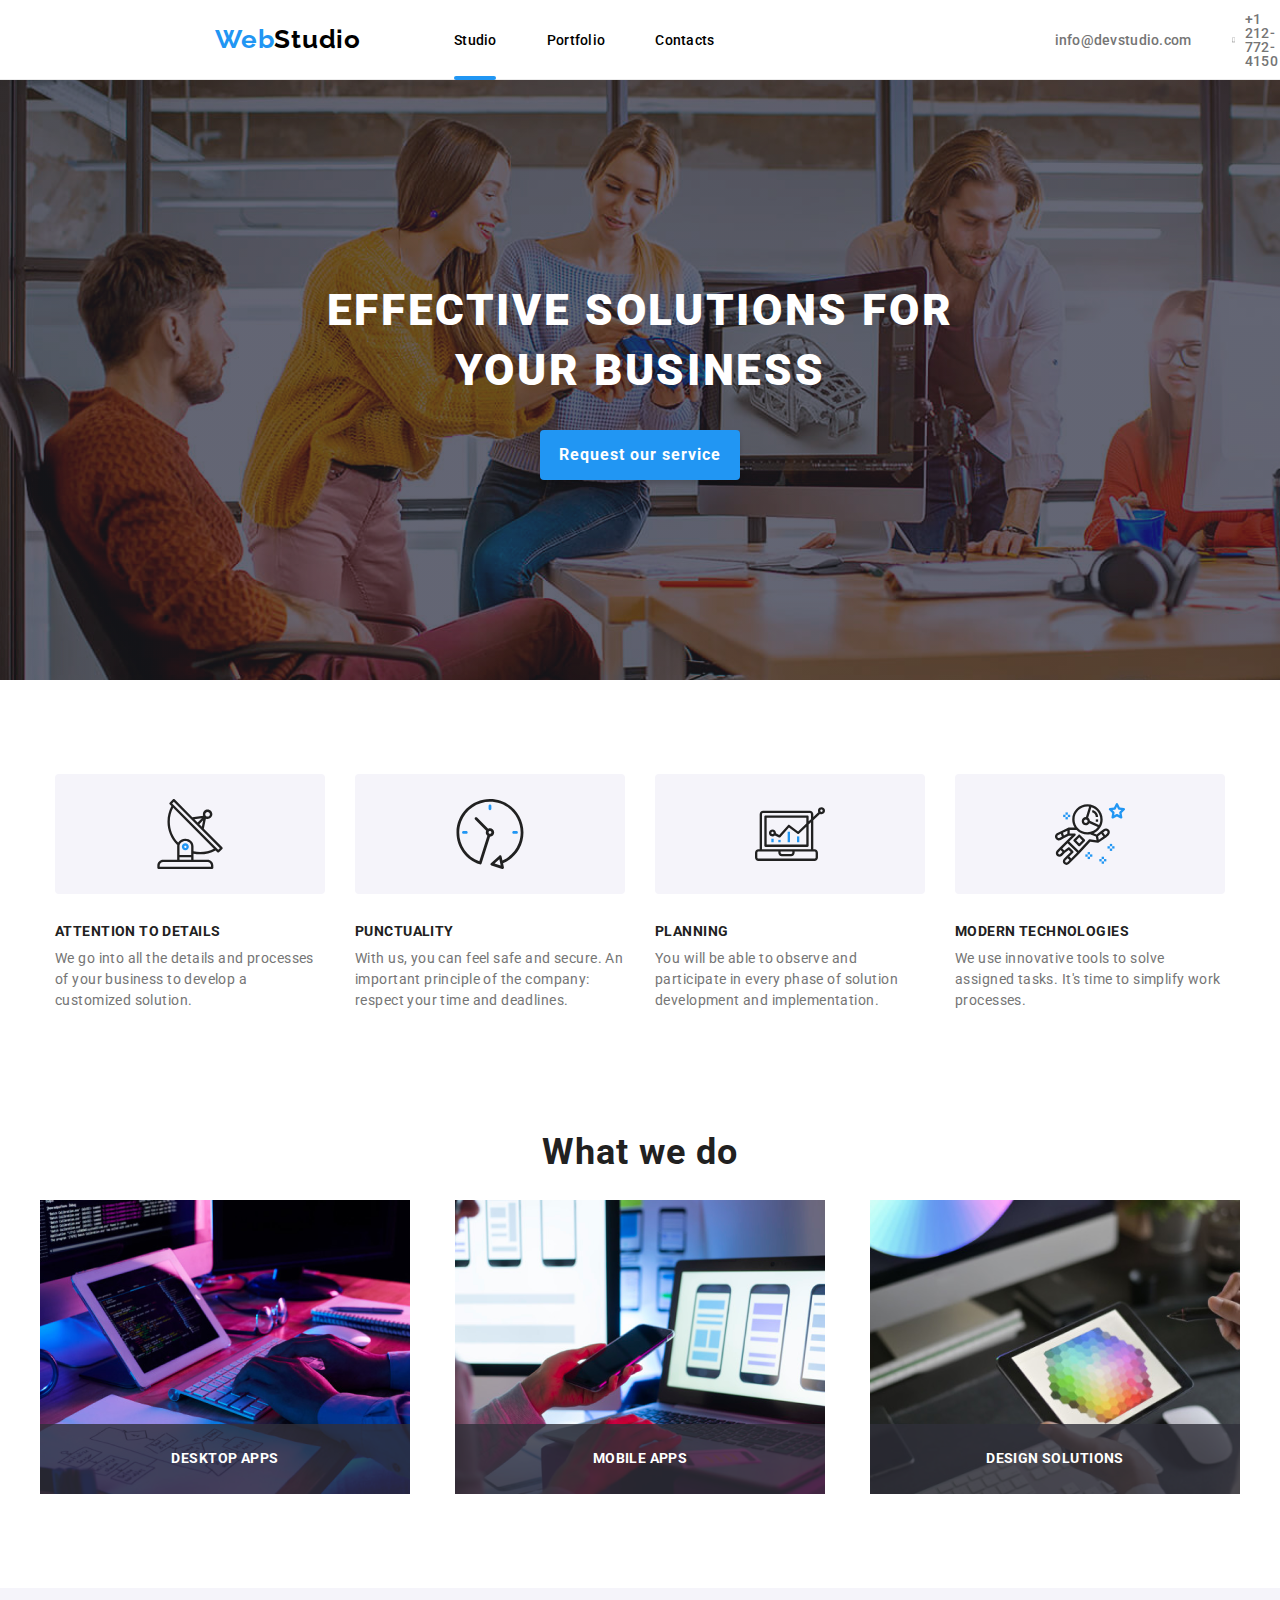
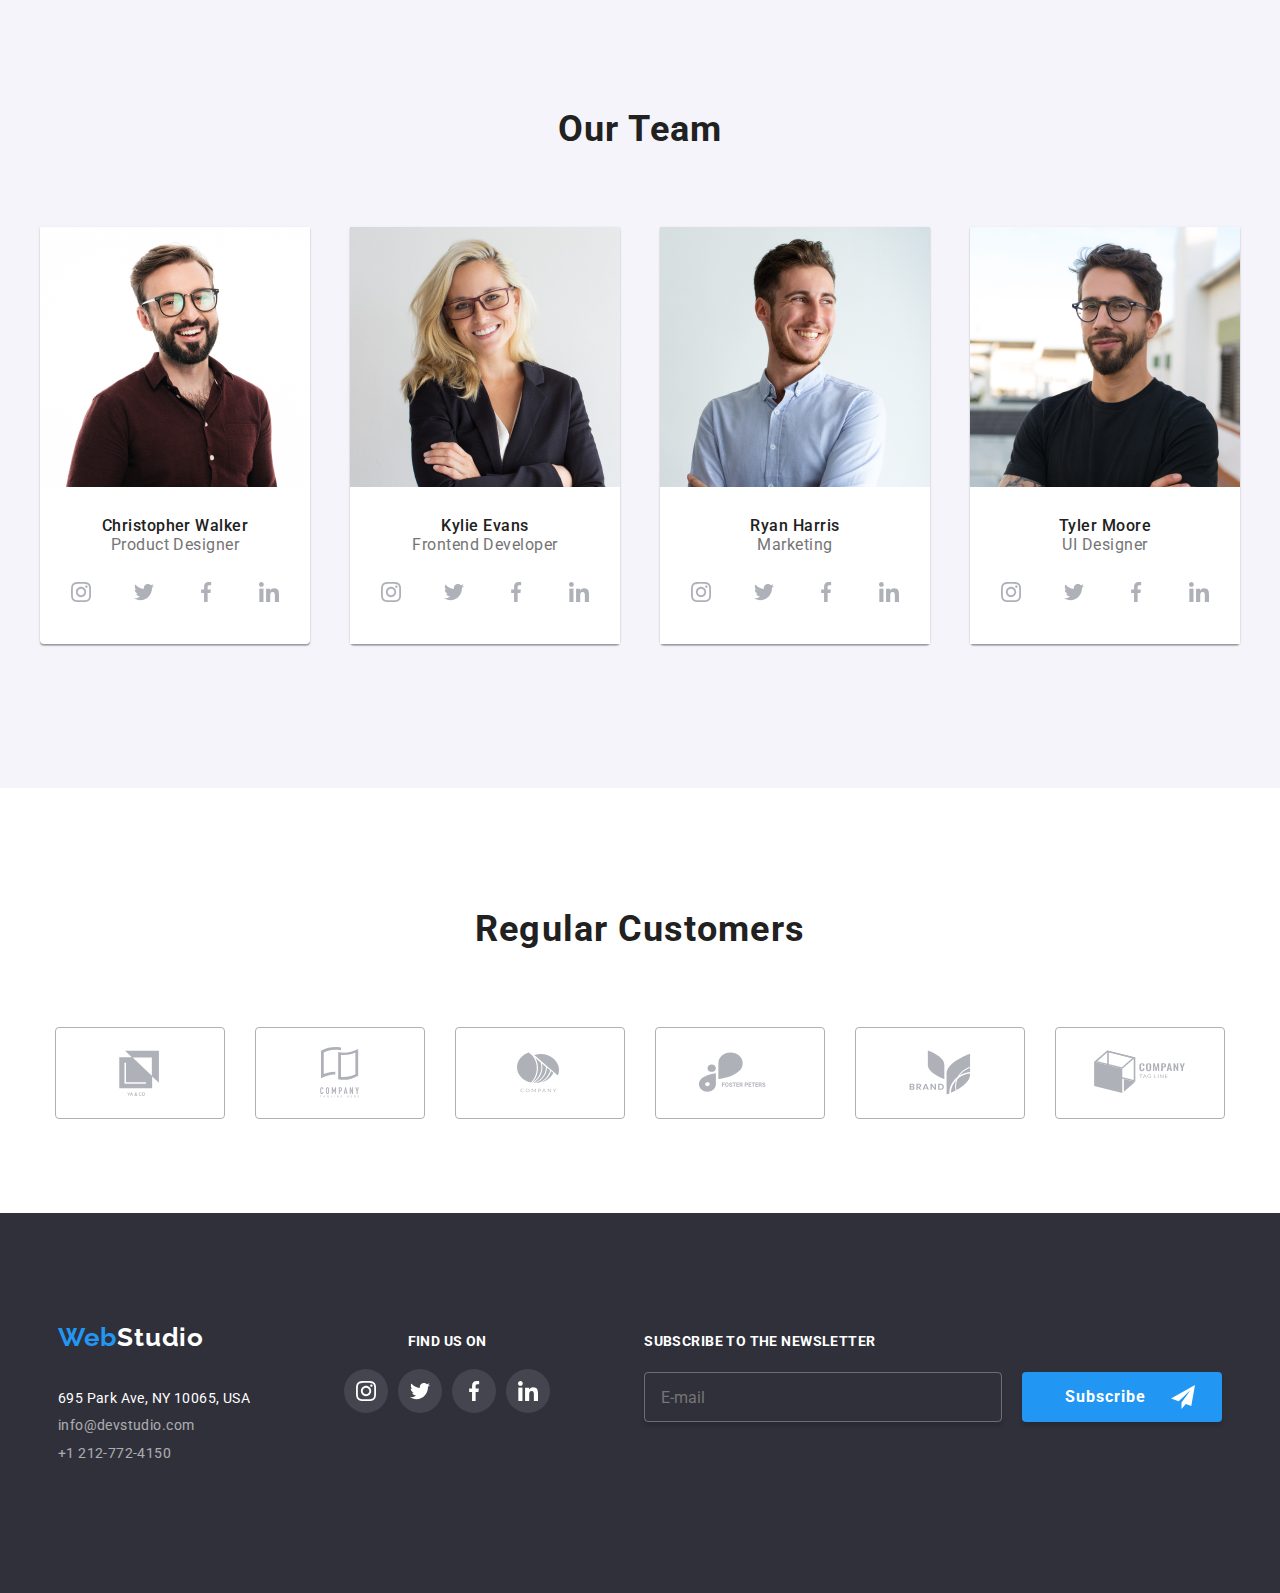
==== commit 2e16e5f5: "footer complete" ====
--- a/index.html
+++ b/index.html
@@ -474,7 +474,7 @@
     <div id="footer-link" class="container-footer">
       <footer class="footer">
         <div class="small-container">
-          <div>
+          <div class="logo-adress">
             <a class="logo" href="index.html">
               <span class="web">Web</span><span class="studio">Studio</span>
             </a>
--- a/css/style.css
+++ b/css/style.css
@@ -22,7 +22,7 @@
 }
 
 .container {
-  width: 428px;
+  width: 100%;
   margin: 0 auto;
 }
 
@@ -125,23 +125,31 @@
   background-color: var(--footer-background);
   display: flex;
   justify-content: center;
-}
+  align-items: center;
+}
+
 .small-container {
   display: flex;
-  align-items: baseline;
+  flex-direction: column;
+  align-items: center;
+}
+
+.small-container .logo-adress {
+  display: flex;
+  flex-direction: column;
+  align-items: center;
 }
 
 .footer {
   display: flex;
-  flex-direction: row;
+  flex-direction: column;
+  align-items: center;
   width: 1200px;
-  height: 251px;
   background-color: var(--footer-background);
   padding-top: 60px;
   padding-bottom: 60px;
   color: #fff;
   justify-content: center;
-  align-items: baseline;
 }
 
 .footer-contact {
@@ -187,8 +195,11 @@
 .find-us {
   display: flex;
   justify-content: center;
-  margin-left: 94px;
-  flex-direction: column;
+  flex-direction: column;
+  align-items: center;
+  gap: 20px;
+  padding-top: 60px;
+  padding-bottom: 60px;
   color: #fff;
   font-family: Roboto;
   font-size: 14px;
@@ -201,33 +212,34 @@
 
 .footer-icons-list {
   display: flex;
+  gap: 10px;
+  border-radius: 50%;
+  color: #fff;
+}
+
+.footer-icons-list .icon {
+  color: #fff;
+  background-color: rgba(255, 255, 255, 0.1);
+  transition: background-color var(--transition);
+}
+
+.footer-icons-list:hover,
+.footer-icons-list:focus {
+  display: flex;
   margin-top: 20px;
   gap: 10px;
   border-radius: 50%;
   color: #fff;
-}
-
-.footer-icons-list .icon {
-  color: #fff;
-  background-color: rgba(255, 255, 255, 0.1);
-  transition: background-color var(--transition);
-}
-
-.footer-icons-list:hover,
-.footer-icons-list:focus {
-  display: flex;
-  margin-top: 20px;
-  gap: 10px;
-  border-radius: 50%;
-  color: #fff;
   transition: border var(--transition);
 }
 
 .subscribe-section {
   display: flex;
-  padding-left: 93px;
-  gap: 12px;
+  gap: 20px;
   align-items: flex-end;
+  flex-direction: column;
+  justify-content: center;
+  align-items: center;
 }
 
 .subscribe-submit-btn {
@@ -256,13 +268,14 @@
 .subscribe-group {
   display: flex;
   flex-direction: column;
+  align-items: center;
+  gap: 20px;
 }
 .subscribe-group span {
   letter-spacing: 0.42px;
   text-transform: uppercase;
   font-weight: 700;
   font-size: 14px;
-  margin-bottom: 20px;
 }
 
 .subscribe-group input {
@@ -270,7 +283,7 @@
   border: 1px solid rgba(255, 255, 255, 0.3);
   background: rgba(33, 150, 243, 0);
   box-shadow: 0px 4px 4px 0px rgba(0, 0, 0, 0.15);
-  width: 358px;
+  width: 450px;
   height: 50px;
   padding-left: 16px;
   border-radius: 4px;
@@ -316,7 +329,7 @@
   (-webkit-min-device-pixel-ratio: 2),
   (min-resolution: 192dpi),
   (min-resolution: 2dppx) {
-  .box {
+  .service-request-section {
     background-image: url(../images/bg-img-x2-m.png);
   }
 }
@@ -528,7 +541,7 @@
   margin-bottom: 50px;
 }
 
-/ .regular-customers div {
+.regular-customers div {
   display: flex;
   flex-direction: row;
   flex-wrap: wrap;
@@ -856,7 +869,7 @@
 /* Tablet design */
 @media screen and (min-width: 768px) {
   .container {
-    width: 768px;
+    width: 100%;
     margin: 0 auto;
   }
 
@@ -906,46 +919,55 @@
     flex-wrap: wrap;
   }
 
-  / .regular-customers div {
+  .regular-customers div {
     display: flex;
     flex-direction: row;
     flex-wrap: wrap;
   }
-}
-
-.service-request-section {
-  display: flex;
-  flex-direction: column;
-  justify-content: center;
-  align-items: center;
-  color: #fff;
-  font-size: 44px;
-  font-weight: 900;
-  line-height: 3.75em;
-  letter-spacing: 0.06em;
-  text-align: center;
-  height: 600px;
-  background-image: linear-gradient(
-      rgba(47, 48, 58, 0.4),
-      rgba(47, 48, 58, 0.4)
-    ),
-    url(../images/bg-img-t.png);
-  background-size: cover;
-  background-repeat: no-repeat;
-}
-@media (min-device-pixel-ratio: 2),
-  (-webkit-min-device-pixel-ratio: 2),
-  (min-resolution: 192dpi),
-  (min-resolution: 2dppx) {
-  .box {
-    background-image: url(../images/bg-img-t-x2.png);
-  }
+
+  .service-request-section {
+    display: flex;
+    flex-direction: column;
+    justify-content: center;
+    align-items: center;
+    color: #fff;
+    font-size: 44px;
+    font-weight: 900;
+    line-height: 3.75em;
+    letter-spacing: 0.06em;
+    text-align: center;
+    height: 600px;
+    background-image: linear-gradient(
+        rgba(47, 48, 58, 0.4),
+        rgba(47, 48, 58, 0.4)
+      ),
+      url(../images/bg-img-t.png);
+    background-size: cover;
+    background-repeat: no-repeat;
+  }
+
+  .small-container {
+    display: flex;
+    flex-direction: row;
+    align-items: center;
+    gap: 165px;
+    padding-bottom: 60px;
+  }
+
+  /* @media (min-device-pixel-ratio: 2),
+    (-webkit-min-device-pixel-ratio: 2),
+    (min-resolution: 192dpi),
+    (min-resolution: 2dppx) {
+    .service-request-section {
+      background-image: url(../images/bg-img-t-x2.png);
+    } */
 }
 
 /* Desktop design */
+
 @media screen and (min-width: 1158px) {
   .container {
-    width: 1600px;
+    width: 100%;
     margin: 0 auto;
   }
 
@@ -1005,33 +1027,80 @@
     padding-bottom: 94px;
     padding-top: 50px;
   }
-}
-
-.service-request-section {
-  display: flex;
-  flex-direction: column;
-  justify-content: center;
-  align-items: center;
-  color: #fff;
-  font-size: 44px;
-  font-weight: 900;
-  line-height: 3.75em;
-  letter-spacing: 0.06em;
-  text-align: center;
-  height: 600px;
-  background-image: linear-gradient(
-      rgba(47, 48, 58, 0.4),
-      rgba(47, 48, 58, 0.4)
-    ),
-    url(../images/bg-img.png);
-  background-size: cover;
-  background-repeat: no-repeat;
-}
-@media (min-device-pixel-ratio: 2),
-  (-webkit-min-device-pixel-ratio: 2),
-  (min-resolution: 192dpi),
-  (min-resolution: 2dppx) {
-  .box {
-    background-image: url(../images/bg-img-x2.png);
-  }
-}
+  .service-request-section {
+    display: flex;
+    flex-direction: column;
+    justify-content: center;
+    align-items: center;
+    color: #fff;
+    font-size: 44px;
+    font-weight: 900;
+    line-height: 3.75em;
+    letter-spacing: 0.06em;
+    text-align: center;
+    height: 600px;
+    background-image: linear-gradient(
+        rgba(47, 48, 58, 0.4),
+        rgba(47, 48, 58, 0.4)
+      ),
+      url(../images/bg-img.png);
+    background-size: cover;
+    background-repeat: no-repeat;
+  }
+
+  /* @media (min-device-pixel-ratio: 2),
+    (-webkit-min-device-pixel-ratio: 2),
+    (min-resolution: 192dpi),
+    (min-resolution: 2dppx) {
+    .service-request-section {
+      background-image: url(../images/bg-img-x2.png);
+    }
+  } */
+  .footer {
+    width: 100%;
+    display: flex;
+    justify-content: center;
+    flex-direction: row;
+    align-items: baseline;
+  }
+
+  .small-container {
+    display: flex;
+    flex-direction: row;
+    align-items: baseline;
+    gap: 94px;
+    padding-right: 94px;
+  }
+
+  .small-container .logo-adress {
+    display: flex;
+    flex-direction: column;
+    align-items: flex-start;
+  }
+
+  .subscribe-group input {
+    width: 358px;
+  }
+
+  .subscribe-section {
+    display: flex;
+    gap: 20px;
+    flex-direction: row;
+    justify-content: center;
+    align-items: flex-end;
+  }
+
+  .subscribe-group {
+    display: flex;
+    flex-direction: column;
+    gap: 20px;
+    align-items: baseline;
+  }
+
+  .find-us {
+    display: flex;
+    justify-content: center;
+    flex-direction: column;
+    align-items: center;
+  }
+}
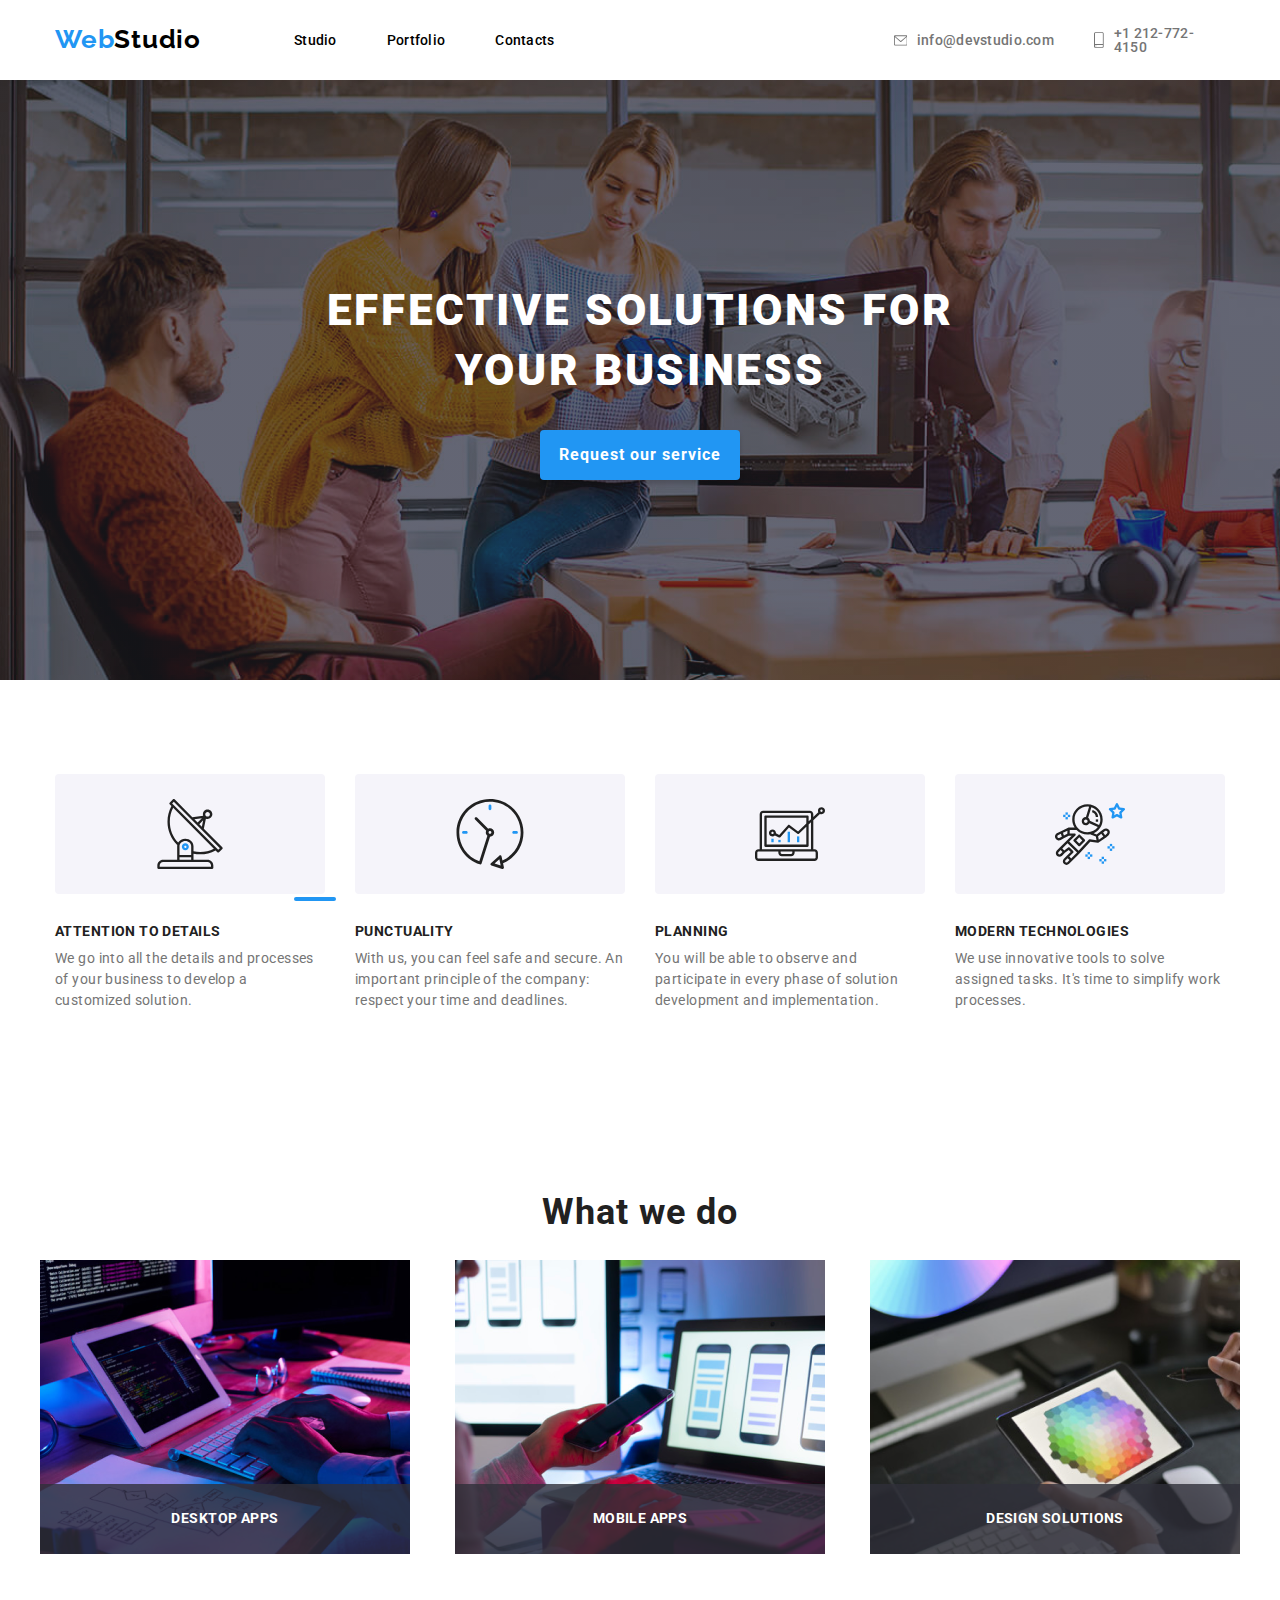
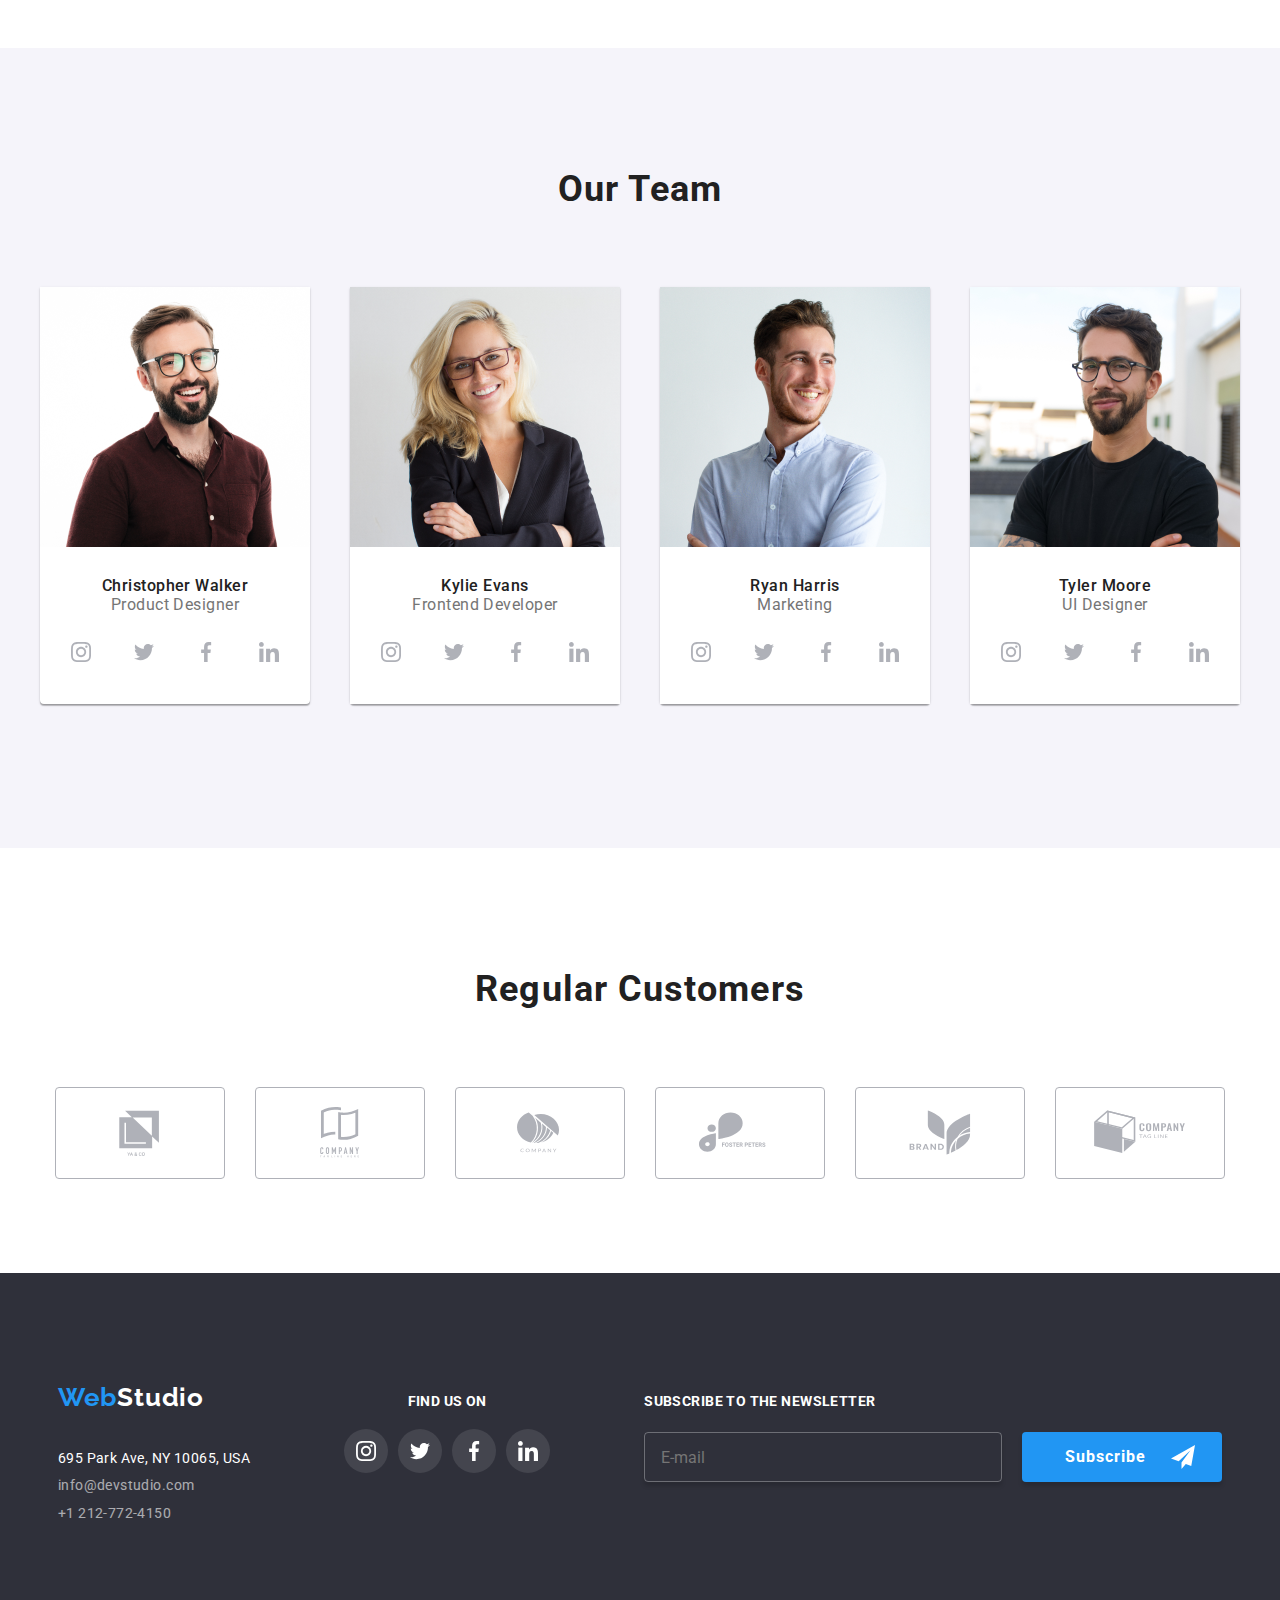
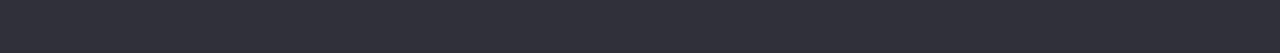
==== commit fff1155e: "mobile menu added" ====
--- a/index.html
+++ b/index.html
@@ -23,6 +23,11 @@
         <a class="logo" href="index.html">
           <span class="web">Web</span>Studio
         </a>
+        <button class="mobile-menu">
+          <svg>
+            <use href="./images/icons/symbol-defs.svg#icon-mobile-menu"></use>
+          </svg>
+        </button>
         <nav class="navigation">
           <ul>
             <li><a class="link studio-page" href="index.html">Studio</a></li>
--- a/css/style.css
+++ b/css/style.css
@@ -52,11 +52,26 @@
 
 /* HEADER  */
 
+.mobile-menu {
+  background: none;
+  border: none;
+  width: 40px;
+  height: 40px;
+  margin-right: 15px;
+}
+
+.mobile-menu:hover,
+.mobile-menu:focus {
+  color: var(--active-color);
+  transition: color var(--transition);
+  cursor: pointer;
+}
+
 .global-header {
-  position: relative;
   display: flex;
   height: 80px;
   align-items: center;
+  justify-content: space-between;
   border-bottom: 1px solid #ececec;
 }
 
@@ -365,6 +380,8 @@
   display: flex;
   flex-direction: column;
   align-items: center;
+  padding-bottom: 60px;
+  padding-top: 60px;
 }
 
 .paragraph-section div {
@@ -464,6 +481,7 @@
 .our-team ul {
   display: flex;
   flex-direction: column;
+  gap: 30px;
 }
 
 .our-team-names {
@@ -540,11 +558,13 @@
   margin-top: 94px;
   margin-bottom: 50px;
 }
-
 .regular-customers div {
   display: flex;
   flex-direction: row;
   flex-wrap: wrap;
+  gap: 30px;
+  padding-bottom: 60px;
+  justify-content: center;
 }
 
 .regular-customers svg {
@@ -872,11 +892,9 @@
     width: 100%;
     margin: 0 auto;
   }
-
-  .header-without-logo {
-    display: flex;
-  }
-
+  .mobile-menu {
+    display: none;
+  }
   .navigation {
     display: flex;
     color: var(--heading-color);
@@ -887,6 +905,11 @@
     padding-left: 93px;
   }
 
+  .global-header {
+    width: 768px;
+    margin: 0;
+  }
+
   .global-header .contact-data {
     margin-left: 114px;
     display: flex;
@@ -899,10 +922,6 @@
     gap: 10px;
   }
 
-  .envelope-icon,
-  .smartphone-icon {
-  }
-
   a.global-header {
     padding-right: 15px;
   }
@@ -911,12 +930,17 @@
     display: flex;
     flex-direction: row;
     flex-wrap: wrap;
+    width: 768px;
+    justify-content: center;
+    gap: 30px;
   }
 
   .our-team ul {
     display: flex;
     flex-direction: row;
     flex-wrap: wrap;
+    gap: 30px;
+    justify-content: center;
   }
 
   .regular-customers div {
@@ -976,19 +1000,17 @@
   }
 
   .global-header {
-    position: relative;
-    display: flex;
-    height: 80px;
-    align-items: center;
-    border-bottom: 1px solid #ececec;
-    padding-left: 215px;
+    width: 1170px;
+    margin: 0 auto;
+    padding: 0 auto;
+    border: 0;
   }
 
   .global-header .contact-data {
     display: flex;
     flex-direction: row;
     gap: 40px;
-    margin-left: 330px;
+    margin-left: 339px;
   }
 
   .envelope-icon,
@@ -1012,6 +1034,15 @@
     justify-content: center;
   }
 
+  .our-team ul {
+    display: flex;
+    justify-content: space-between;
+    width: 1200px;
+    padding-bottom: 94px;
+    padding-top: 50px;
+    gap: 30px;
+  }
+
   .regular-customers div {
     display: flex;
     justify-content: center;
@@ -1020,13 +1051,6 @@
     width: 1200px;
   }
 
-  .our-team ul {
-    display: flex;
-    justify-content: space-between;
-    width: 1200px;
-    padding-bottom: 94px;
-    padding-top: 50px;
-  }
   .service-request-section {
     display: flex;
     flex-direction: column;
@@ -1103,4 +1127,10 @@
     flex-direction: column;
     align-items: center;
   }
-}
+
+  .regular-customers div {
+    display: flex;
+    flex-direction: row;
+    flex-wrap: wrap;
+  }
+}
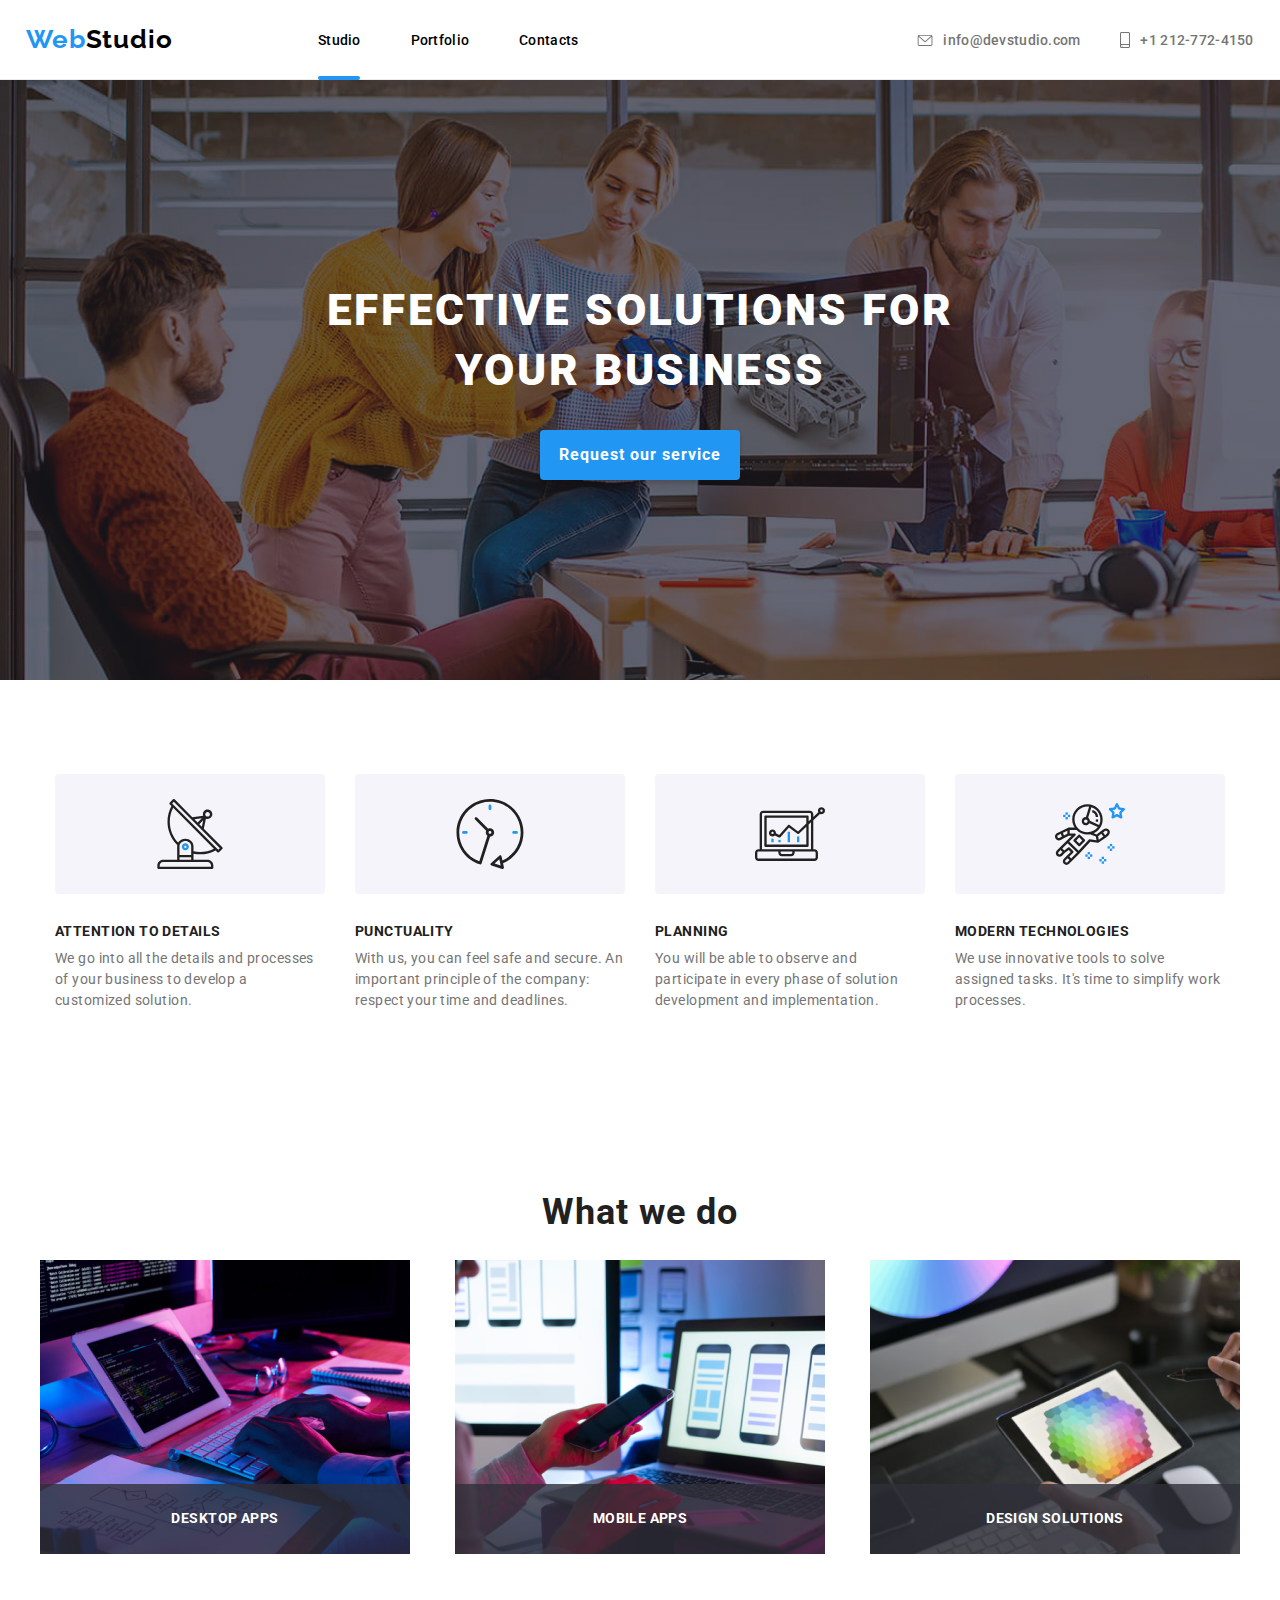
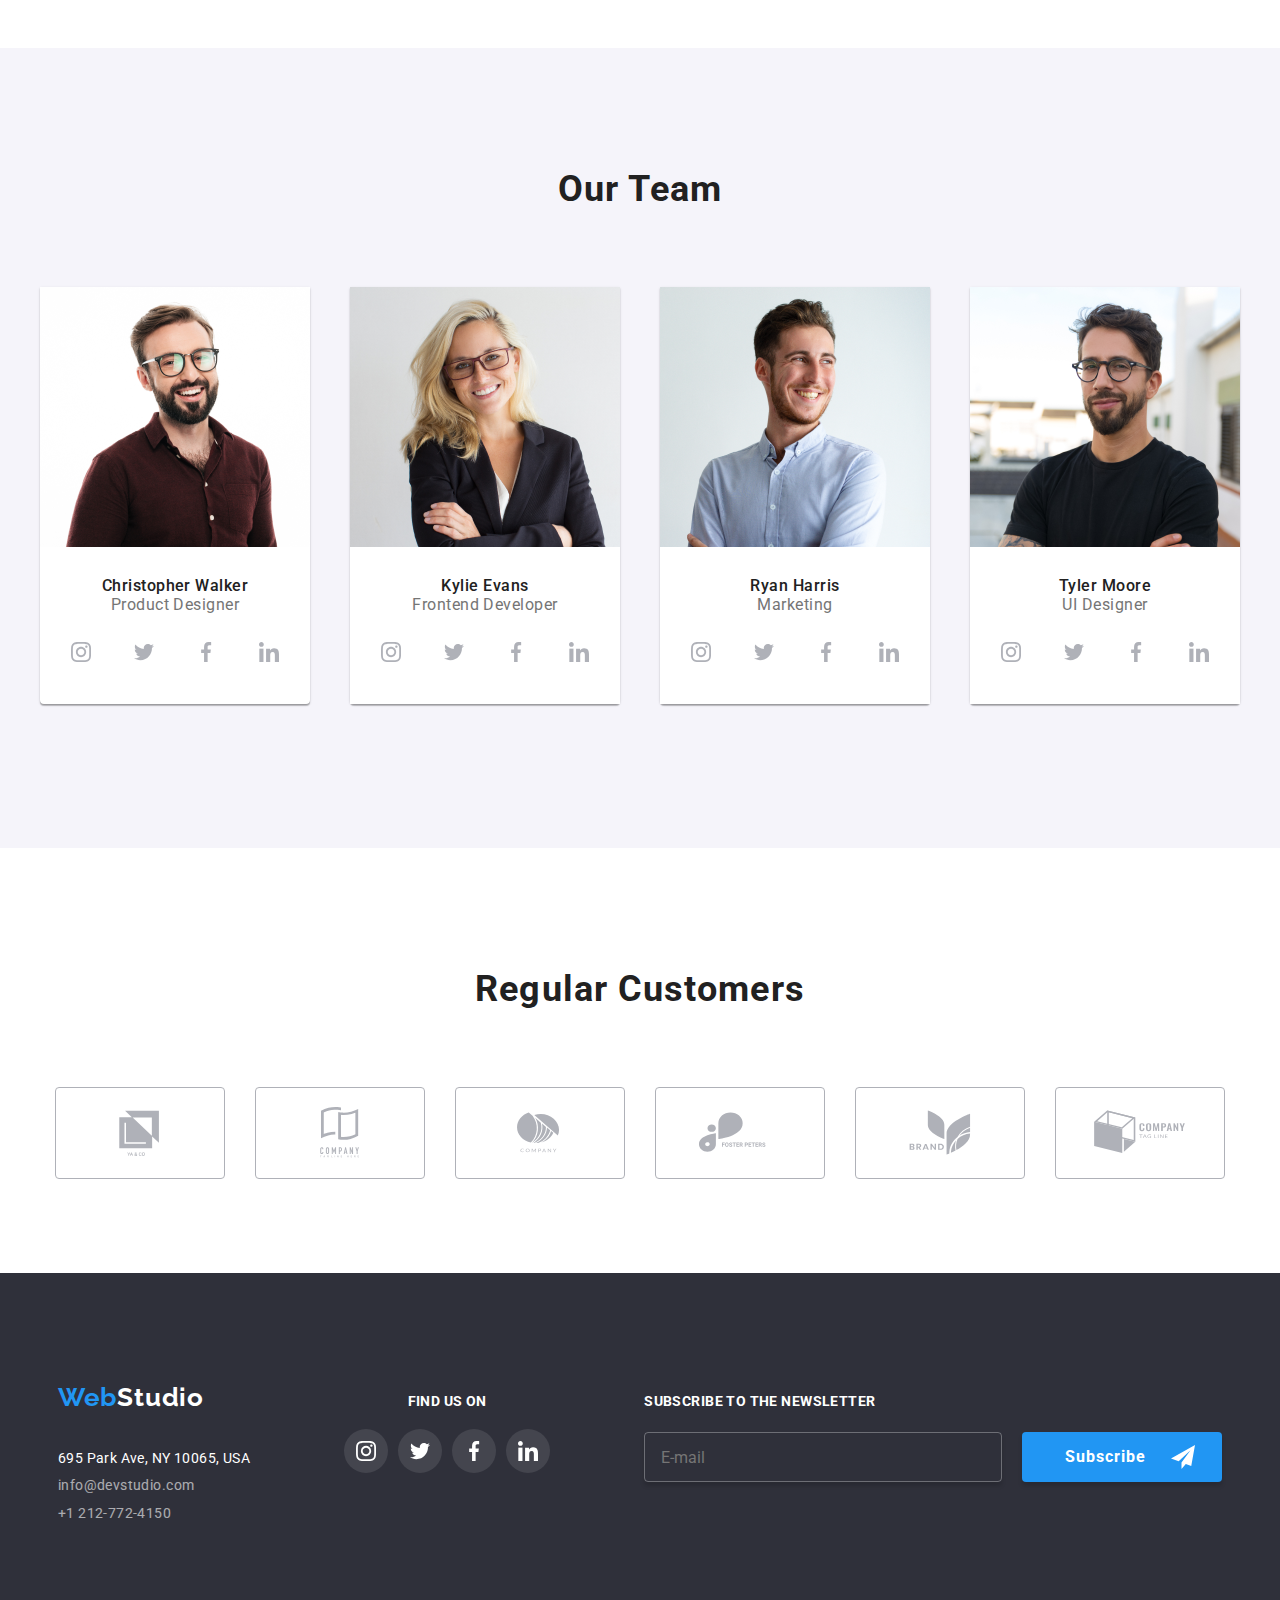
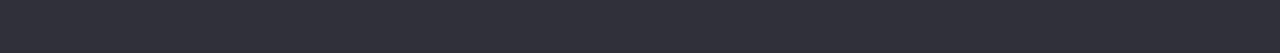
==== commit b3d6792c: "menu-mobile improved" ====
--- a/index.html
+++ b/index.html
@@ -18,12 +18,51 @@
     <link rel="stylesheet" href="css/style.css" />
   </head>
   <body>
+    <div class="js-menu-container is-open">
+      <button class="menu-toggle js-close-menu">
+        <svg>
+          <use href="./images/icons/symbol-defs.svg#icon-close_btn_m"></use>
+        </svg>
+      </button>
+      <div class="mobile-navigation">
+        <ul class="mobile-nav-pages">
+          <li><a class="link" href="index.html">Studio</a></li>
+          <li><a class="link" href="portfolio.html">Portfolio</a></li>
+          <li><a class="link" href="#footer-link">Contacts</a></li>
+        </ul>
+        <div class="mobile-contact-data">
+          <a href="tel:+1212-772-4150"> +1 212-772-4150 </a>
+          <a href="mailto:info@devstudio.com"> info@devstudio.com </a>
+        </div>
+        <ul class="mobile-social-media">
+          <li><a href="https://www.instagram.com/"> Instagram </a></li>
+          <li>
+            <img src="images/line.png" alt="line" />
+          </li>
+          <li>
+            <a href="https://www.twitter.com/"> Twitter </a>
+          </li>
+          <li>
+            <img src="images/line.png" alt="line" />
+          </li>
+          <li>
+            <a href="https://www.facebook.com//"> Facebook </a>
+          </li>
+          <li>
+            <img src="images/line.png" alt="line" />
+          </li>
+          <li>
+            <a href="https://www.linkedin.com/"> Linkedin </a>
+          </li>
+        </ul>
+      </div>
+    </div>
     <div class="container">
       <header class="global-header">
         <a class="logo" href="index.html">
           <span class="web">Web</span>Studio
         </a>
-        <button class="mobile-menu">
+        <button class="menu-button js-open-menu">
           <svg>
             <use href="./images/icons/symbol-defs.svg#icon-mobile-menu"></use>
           </svg>
@@ -261,7 +300,7 @@
                 <img src="images/kylie-evans-m.png" alt=">Kylie Evans" />
               </picture>
               <div class="our-team-names">
-                <span class="name">Kylie Evans</span>
+                <span class="name"> Kylie Evans</span>
                 <span class="job-title">Frontend Developer</span>
                 <div class="icons-list">
                   <a
@@ -555,6 +594,66 @@
         </section>
       </footer>
     </div>
+    <!-- Modal -->
+    <div class="modal is-hidden" data-modal>
+      <div class="modal-content">
+        <button class="close-btn" data-modal-close>&times;</button>
+        <div class="modal-title">
+          Leave your information and we'll call you back
+        </div>
+        <form class="request-form">
+          <div class="request-group">
+            <label for="name">Name</label>
+            <div class="request-group-icon">
+              <input type="text" name="name" id="name" class="form-field" />
+              <svg>
+                <use href="./images/icons/symbol-defs.svg#icon-person"></use>
+              </svg>
+            </div>
+          </div>
+          <div class="request-group">
+            <label for="phone">Telephone</label>
+            <div class="request-group-icon">
+              <input type="tel" name="phone" id="phone" class="form-field" />
+              <svg>
+                <use href="./images/icons/symbol-defs.svg#icon-phone"></use>
+              </svg>
+            </div>
+          </div>
+          <div class="request-group">
+            <label for="email">E-mail</label>
+            <div class="request-group-icon">
+              <input type="email" name="email" id="email" class="form-field" />
+              <svg>
+                <use href="./images/icons/symbol-defs.svg#icon-email"></use>
+              </svg>
+            </div>
+          </div>
+          <div class="request-group">
+            <label for="message">Comments</label>
+            <textarea
+              id="message"
+              name="message"
+              rows="5"
+              placeholder="Enter the text"
+            ></textarea>
+          </div>
+          <label class="terms-cond">
+            <input type="checkbox" name="checkbox" />
+            <svg class="checkbox-icon">
+              <use href="./images/icons/symbol-defs.svg#icon-checkbox"></use>
+            </svg>
+            <svg class="checked-icon">
+              <use href="./images/icons/symbol-defs.svg#icon-check"></use>
+            </svg>
+            I agree with the letter and accept the
+            <a href="" class="terms-cond-link">Terms and Conditions</a>
+          </label>
+          <button type="submit" class="request-btn-send">Send</button>
+        </form>
+      </div>
+    </div>
+    <script src="./js/mobile-menu.js"></script>
     <script src="./js/modal.js"></script>
   </body>
 </html>
--- a/css/style.css
+++ b/css/style.css
@@ -52,26 +52,95 @@
 
 /* HEADER  */
 
-.mobile-menu {
+.menu-button {
   background: none;
   border: none;
+  margin-right: 15px;
+}
+
+.menu-button svg {
   width: 40px;
   height: 40px;
-  margin-right: 15px;
-}
-
-.mobile-menu:hover,
-.mobile-menu:focus {
+}
+
+.menu-button:hover,
+.menu-button:focus,
+.js-close-menu:hover,
+.js-close-menu:focus {
   color: var(--active-color);
   transition: color var(--transition);
   cursor: pointer;
 }
 
+.js-menu-container {
+  display: none;
+}
+
+.js-menu-container.is-open {
+  background-color: #fff;
+  box-shadow: 0px 1px 3px 0px rgba(0, 0, 0, 0.16),
+    0px 2px 4px 0px rgba(0, 0, 0, 0.08), 0px 4px 8px 0px rgba(0, 0, 0, 0.04);
+  display: flex;
+  flex-direction: column;
+  width: 100vw;
+  height: 100%;
+  padding: 48px 40px;
+  margin-right: -17px;
+  position: fixed;
+  right: 0;
+  top: 0;
+  transition: box-shadow 250ms cubic-bezier(0.4, 0, 0.2, 1);
+  z-index: 1;
+}
+
+.mobile-nav-pages {
+  width: 139px;
+  height: 48px;
+  margin: 48px 301px 306px 40px;
+  display: flex;
+  gap: 32px;
+  flex-direction: column;
+  font-size: 40px;
+  font-weight: 500;
+  line-height: normal;
+  letter-spacing: 0.8px;
+}
+
+.mobile-contact-data {
+  display: flex;
+  flex-direction: column;
+  gap: 32px;
+  margin-left: 40px;
+  margin-bottom: 64px;
+}
+
+.mobile-social-media {
+  display: flex;
+  gap: 10px;
+  margin-left: 40px;
+  margin-bottom: 48px;
+}
+
+.js-close-menu svg {
+  width: 40px;
+  height: 40px;
+}
+
+.js-close-menu {
+  background-color: transparent;
+  border: none;
+  cursor: pointer;
+  position: absolute;
+  right: 15px;
+  top: 10px;
+  transition: color var(--transition);
+}
+
 .global-header {
   display: flex;
   height: 80px;
   align-items: center;
-  justify-content: space-between;
+  justify-content: space-around;
   border-bottom: 1px solid #ececec;
 }
 
@@ -92,18 +161,7 @@
   height: 4px;
   border-radius: 2px;
   background-color: var(--active-color);
-  bottom: -1px;
-  display: flex;
-}
-
-.studio-page::after {
-  content: "";
-  position: absolute;
-  width: 42px;
-  height: 4px;
-  border-radius: 2px;
-  background-color: var(--active-color);
-  bottom: -1px;
+  bottom: -32px;
   display: flex;
 }
 
@@ -712,7 +770,7 @@
 .modal-content {
   padding: 16px;
   background-color: #fff;
-  width: 528px;
+  width: 450px;
   margin: 0 auto;
   position: relative;
   border-radius: 4px;
@@ -773,7 +831,7 @@
   padding: 12px 16px;
   border-radius: 4px;
   border: 1px solid rgba(33, 33, 33, 0.2);
-  width: 448px;
+  width: 370px;
   height: 120px;
   font-size: 14px;
   letter-spacing: 0.14px;
@@ -793,7 +851,7 @@
 .form-field {
   border-radius: 4px;
   border: 1px solid rgba(33, 33, 33, 0.2);
-  width: 448px;
+  width: 370px;
   height: 40px;
   padding-left: 42px;
 }
@@ -833,7 +891,7 @@
   align-items: center;
   gap: 8px;
   color: #757575;
-  font-size: 14px;
+  font-size: 12px;
   line-height: 24px;
   letter-spacing: 0.42px;
   cursor: pointer;
@@ -850,7 +908,7 @@
 
 .terms-cond-link {
   color: #2196f3;
-  font-size: 14px;
+  font-size: 12px;
   line-height: 24px;
   letter-spacing: 0.42px;
   text-decoration-line: underline;
@@ -892,7 +950,11 @@
     width: 100%;
     margin: 0 auto;
   }
-  .mobile-menu {
+
+  .js-menu-container.is-open {
+    display: none;
+  }
+  .menu-button {
     display: none;
   }
   .navigation {
@@ -905,9 +967,19 @@
     padding-left: 93px;
   }
 
-  .global-header {
-    width: 768px;
-    margin: 0;
+  .link {
+    position: relative;
+  }
+
+  .navigation .studio-page::after {
+    content: "";
+    position: absolute;
+    width: 42px;
+    height: 4px;
+    border-radius: 2px;
+    background-color: var(--active-color);
+    bottom: -32px;
+    display: flex;
   }
 
   .global-header .contact-data {
@@ -995,15 +1067,29 @@
     margin: 0 auto;
   }
 
+  .modal-content {
+    padding: 16px;
+    background-color: #fff;
+    width: 528px;
+    margin: 0 auto;
+    position: relative;
+    border-radius: 4px;
+    box-shadow: 0px 2px 1px 0px rgba(0, 0, 0, 0.2),
+      0px 1px 1px 0px rgba(0, 0, 0, 0.14), 0px 1px 3px 0px rgba(0, 0, 0, 0.12);
+  }
+
+  .form-field,
+  .request-group textarea {
+    width: 448px;
+  }
+
+  .terms-cond,
+  .terms-cond a {
+    font-size: 14px;
+  }
+
   .what-we-do {
     display: flex;
-  }
-
-  .global-header {
-    width: 1170px;
-    margin: 0 auto;
-    padding: 0 auto;
-    border: 0;
   }
 
   .global-header .contact-data {
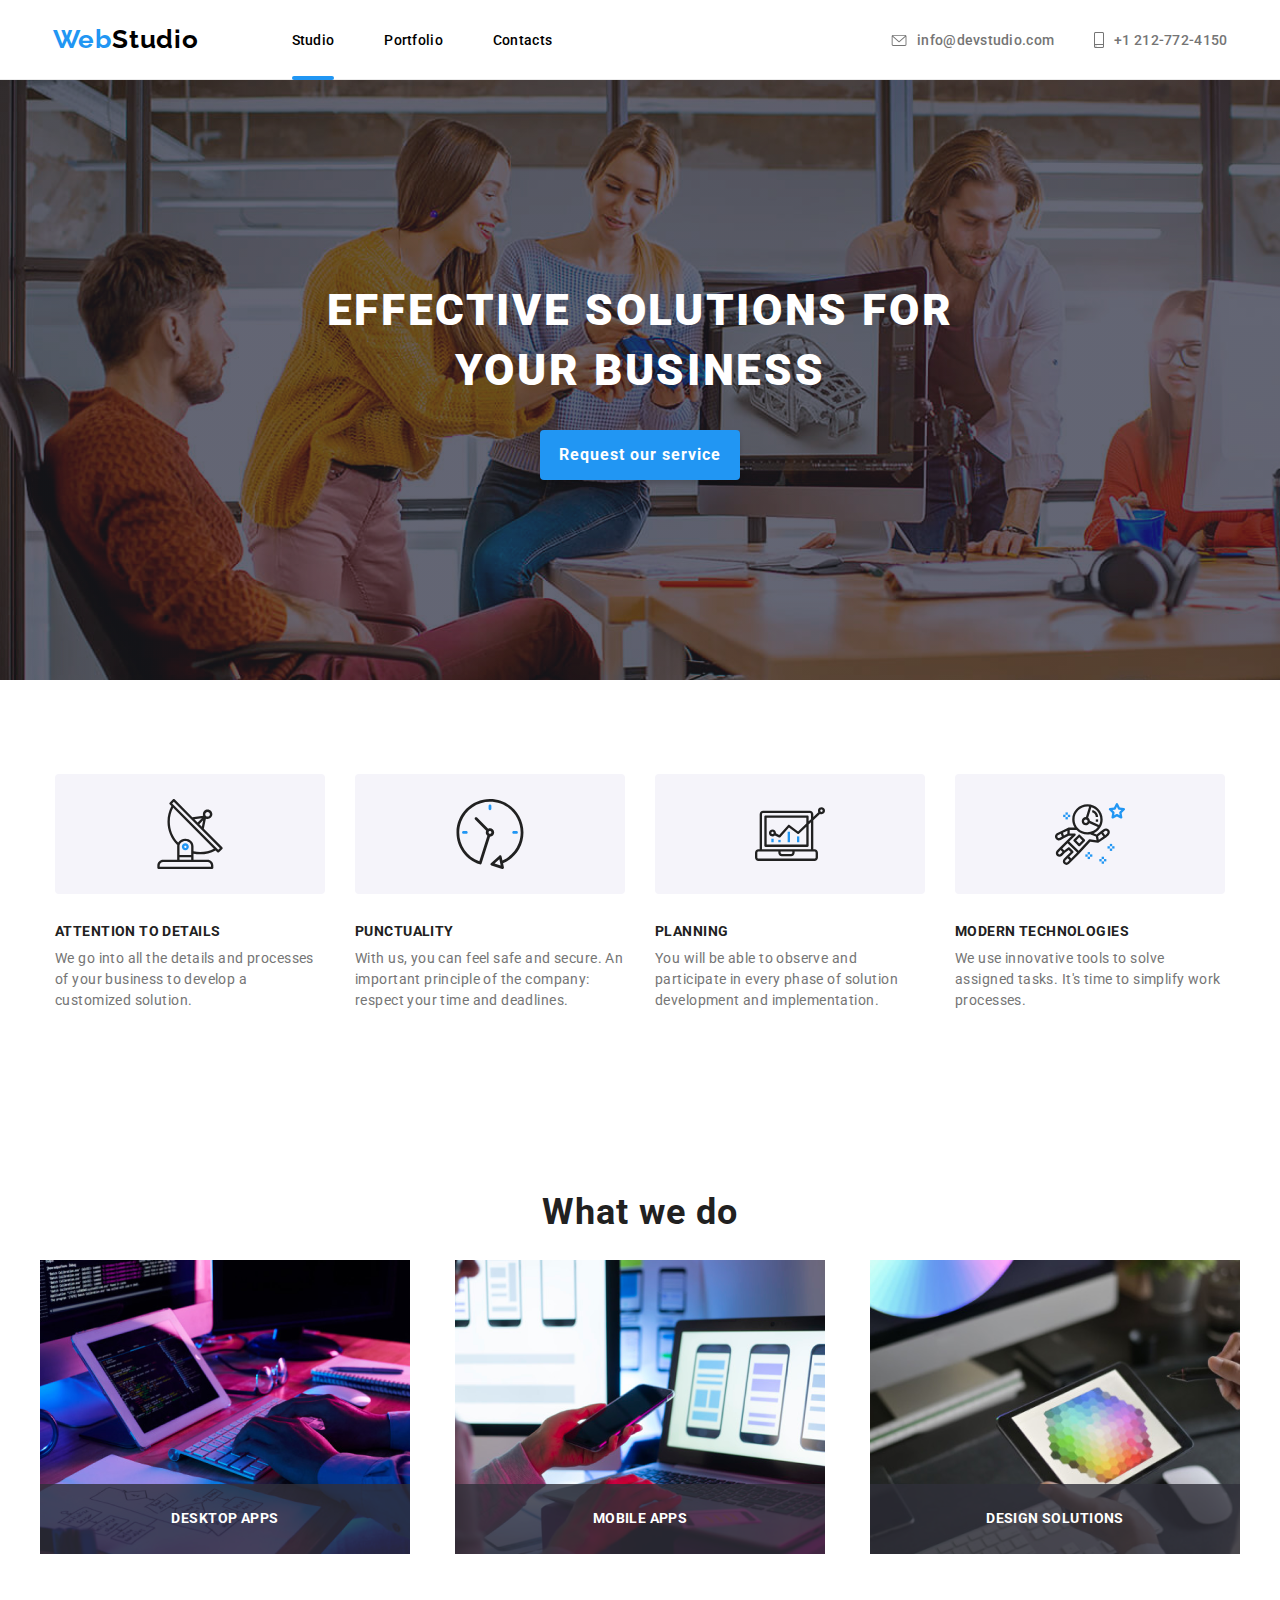
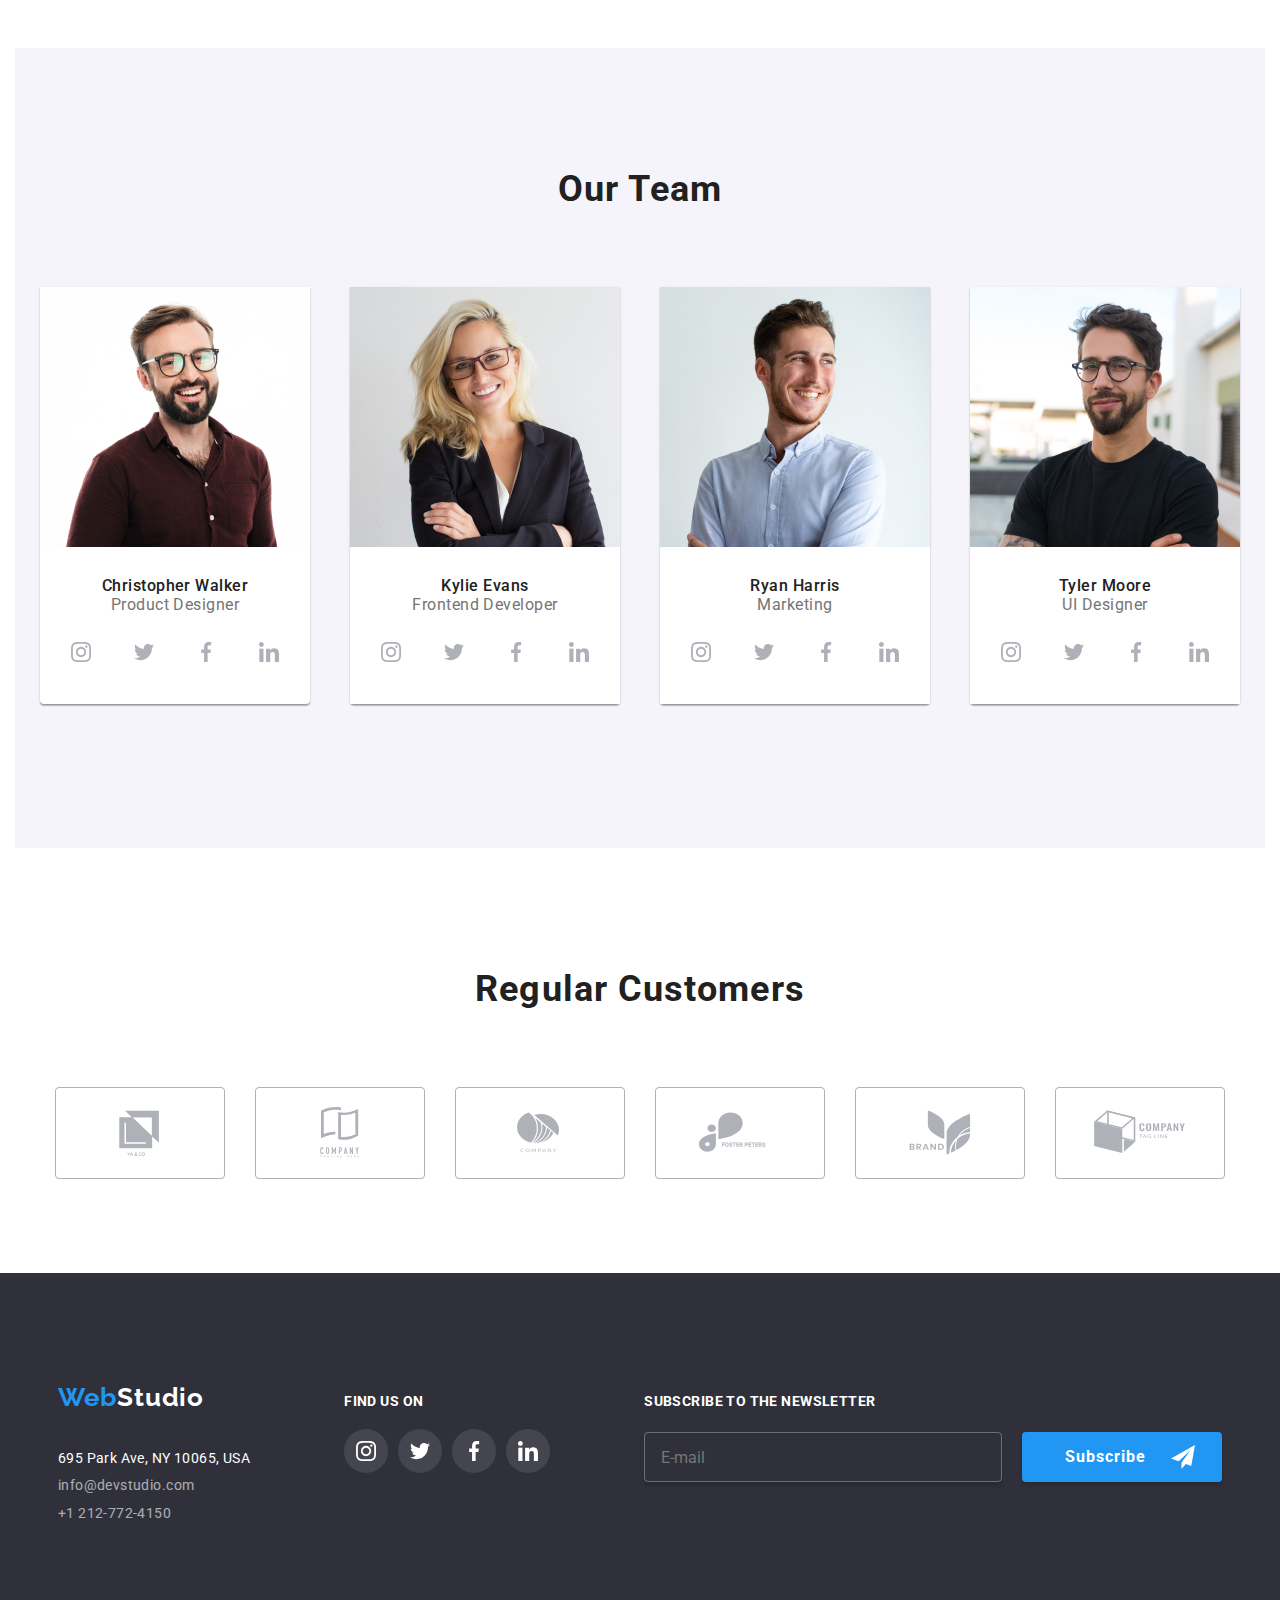
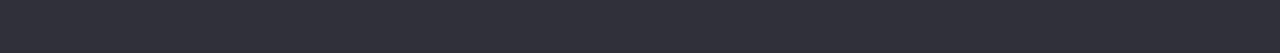
==== commit 7b52f422: "adjustments made" ====
--- a/index.html
+++ b/index.html
@@ -18,7 +18,7 @@
     <link rel="stylesheet" href="css/style.css" />
   </head>
   <body>
-    <div class="js-menu-container is-open">
+    <div class="js-menu-container">
       <button class="menu-toggle js-close-menu">
         <svg>
           <use href="./images/icons/symbol-defs.svg#icon-close_btn_m"></use>
@@ -62,7 +62,7 @@
         <a class="logo" href="index.html">
           <span class="web">Web</span>Studio
         </a>
-        <button class="menu-button js-open-menu">
+        <button class="menu-button is-open js-open-menu">
           <svg>
             <use href="./images/icons/symbol-defs.svg#icon-mobile-menu"></use>
           </svg>
--- a/css/style.css
+++ b/css/style.css
@@ -19,6 +19,7 @@
 
 body {
   font-family: var(--text-font-family);
+  overflow-x: hidden;
 }
 
 .container {
@@ -140,7 +141,7 @@
   display: flex;
   height: 80px;
   align-items: center;
-  justify-content: space-around;
+  justify-content: space-between;
   border-bottom: 1px solid #ececec;
 }
 
@@ -185,6 +186,7 @@
   line-height: 1.9075em;
   letter-spacing: 0.03em;
   color: #000;
+  padding-left: 15px;
 }
 
 .web {
@@ -408,10 +410,10 @@
 }
 
 .service-request-section h1 {
-  font-size: 44px;
+  font-size: 26px;
   font-weight: 900;
   line-height: 60px;
-  max-width: 696px;
+  max-width: 360px;
   text-align: center;
 }
 
@@ -440,10 +442,11 @@
   align-items: center;
   padding-bottom: 60px;
   padding-top: 60px;
+  gap: 30px;
 }
 
 .paragraph-section div {
-  width: 270px;
+  width: 450px;
 }
 
 .paragraph-section div p {
@@ -478,7 +481,7 @@
 }
 
 .paragraph-svg {
-  padding: 25px 100px;
+  padding: 25px 190px;
 }
 
 /* WHAT WE DO SECTION INDEX */
@@ -525,8 +528,11 @@
   flex-direction: column;
   align-items: center;
   background-color: #f5f4fa;
+  padding: 94px 15px 50px 15px;
   padding-top: 94px;
   padding-bottom: 50px;
+  margin-right: 15px;
+  margin-left: 15px;
 }
 
 .our-team-cards {
@@ -623,6 +629,7 @@
   gap: 30px;
   padding-bottom: 60px;
   justify-content: center;
+  width: 428px;
 }
 
 .regular-customers svg {
@@ -944,6 +951,73 @@
   letter-spacing: 0.96px;
 }
 
+@media screen and (max-width: 479px) {
+  .header {
+    width: 100%;
+  }
+  .js-menu-container {
+    width: 250px;
+  }
+  .mobile-navigation {
+    margin-bottom: 100px;
+  }
+  .mobile-social-media-group {
+    flex-direction: column;
+  }
+  .mobile-social-media a {
+    border: none;
+  }
+  .modal-content {
+    width: 95%;
+  }
+  .modal-label {
+    width: 95%;
+  }
+  .modal-label input {
+    width: 100%;
+  }
+  .modal-label-textarea {
+    width: 95%;
+  }
+  .modal-label-textarea textarea {
+    width: 100%;
+  }
+  .test {
+    padding-left: 3%;
+    width: 80%;
+  }
+  .qualities-rect {
+    width: 250px;
+  }
+  .qualities-content {
+    width: 250px;
+  }
+  .card {
+    width: 95%;
+    margin: auto 5px;
+  }
+  .card img {
+    width: 100%;
+    height: auto;
+    flex-shrink: 0;
+  }
+  .button-list {
+    padding-left: 10px;
+  }
+  .project {
+    width: 95%;
+  }
+  .project-animation img {
+    width: 100%;
+    height: auto;
+  }
+  .input-button-container input[type="email"] {
+    padding: 5px 6px;
+    width: 250px;
+    height: 50px;
+  }
+}
+
 /* Tablet design */
 @media screen and (min-width: 768px) {
   .container {
@@ -1002,11 +1076,16 @@
     display: flex;
     flex-direction: row;
     flex-wrap: wrap;
-    width: 768px;
     justify-content: center;
     gap: 30px;
   }
 
+  .paragraph-svg {
+    padding: 25px 142px;
+  }
+  .paragraph-section div {
+    width: 354px;
+  }
   .our-team ul {
     display: flex;
     flex-direction: row;
@@ -1019,6 +1098,7 @@
     display: flex;
     flex-direction: row;
     flex-wrap: wrap;
+    width: 768px;
   }
 
   .service-request-section {
@@ -1062,6 +1142,15 @@
 /* Desktop design */
 
 @media screen and (min-width: 1158px) {
+  .global-header {
+    display: flex;
+    height: 80px;
+    align-items: center;
+    justify-content: center;
+    border-bottom: 1px solid #ececec;
+    width: 100%;
+  }
+
   .container {
     width: 100%;
     margin: 0 auto;
@@ -1078,6 +1167,11 @@
       0px 1px 1px 0px rgba(0, 0, 0, 0.14), 0px 1px 3px 0px rgba(0, 0, 0, 0.12);
   }
 
+  .service-request-section h1 {
+    font-size: 44px;
+    max-width: 696px;
+  }
+
   .form-field,
   .request-group textarea {
     width: 448px;
@@ -1104,6 +1198,7 @@
     display: flex;
     gap: 10px;
     align-items: center;
+    flex-shrink: 0;
   }
 
   a.global-header {
@@ -1118,6 +1213,13 @@
     width: 100%;
     align-items: center;
     justify-content: center;
+  }
+  .paragraph-svg {
+    padding: 25px 100px;
+  }
+
+  .paragraph-section div {
+    width: 270px;
   }
 
   .our-team ul {
@@ -1182,6 +1284,9 @@
     padding-right: 94px;
   }
 
+  .logo {
+    padding: 0;
+  }
   .small-container .logo-adress {
     display: flex;
     flex-direction: column;
@@ -1211,7 +1316,7 @@
     display: flex;
     justify-content: center;
     flex-direction: column;
-    align-items: center;
+    align-items: flex-start;
   }
 
   .regular-customers div {
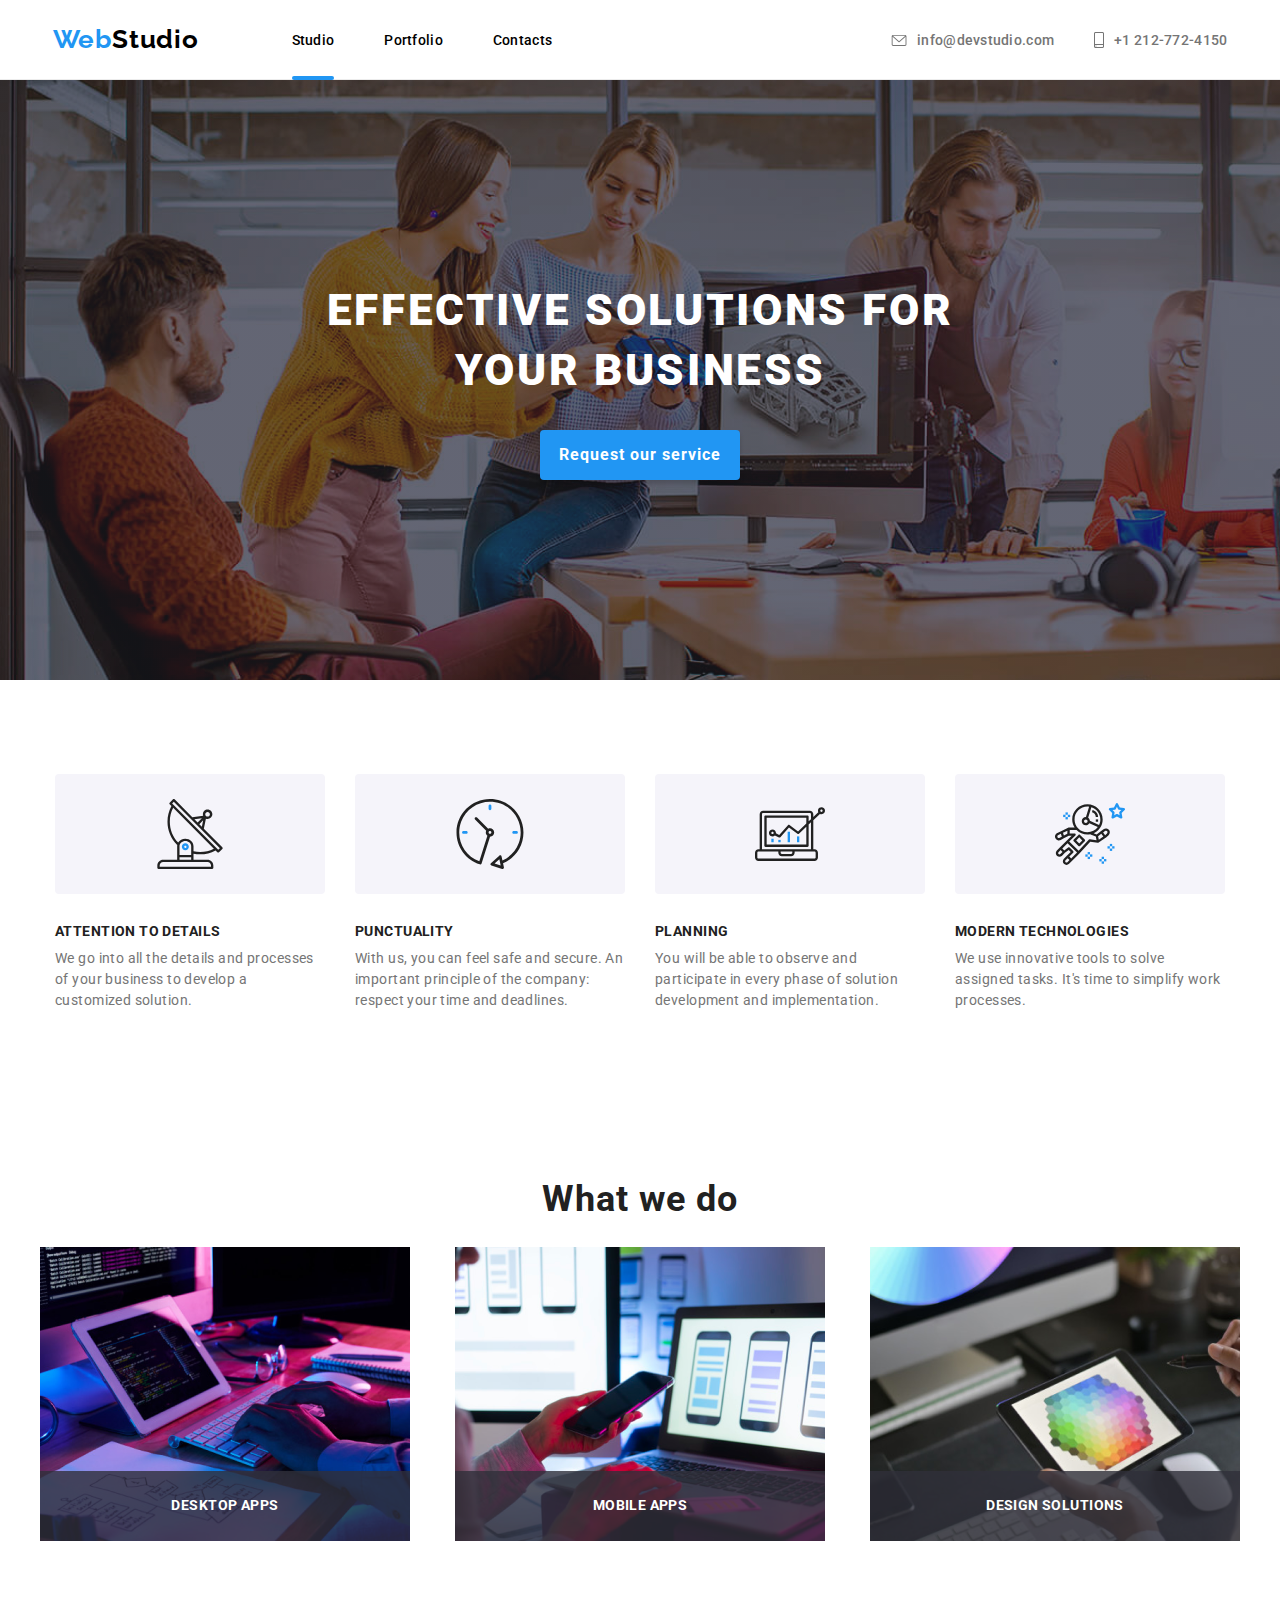
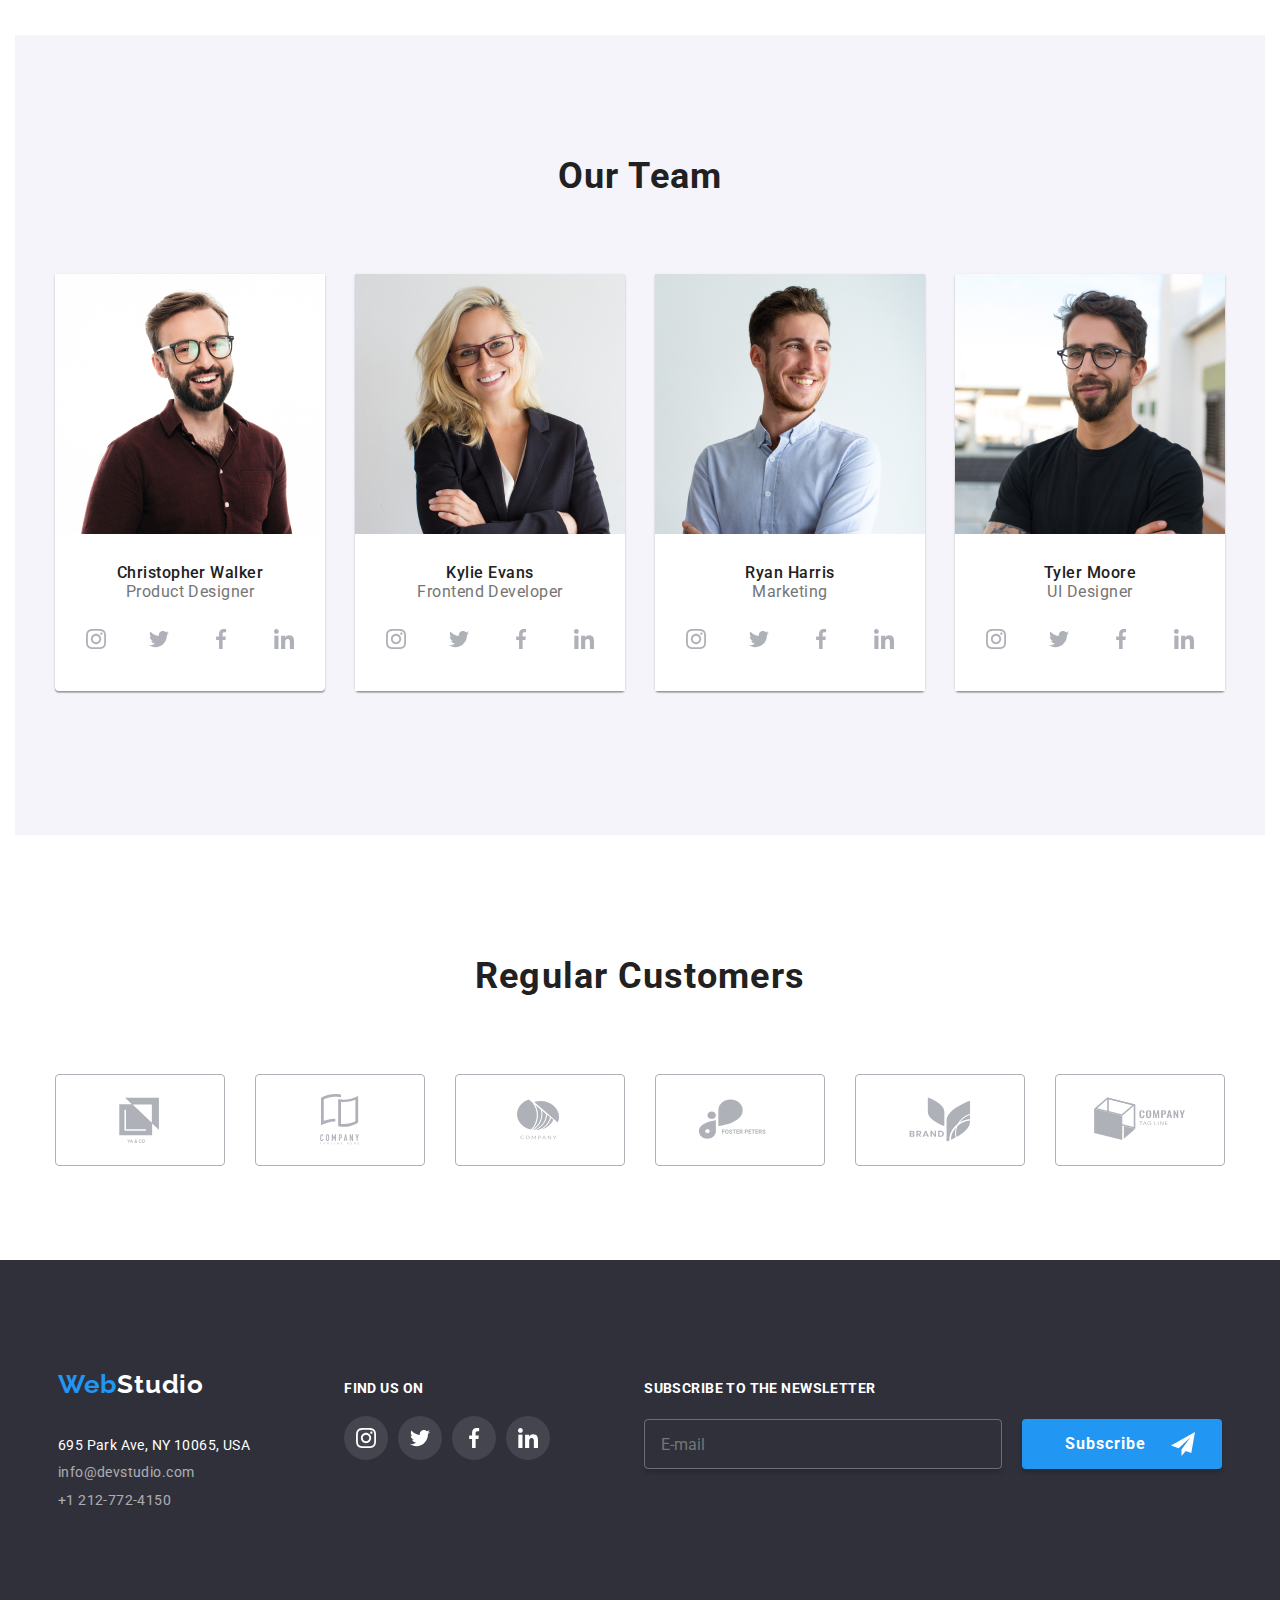
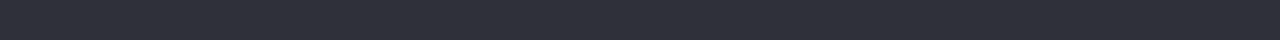
==== commit 30f05a82: "final version" ====
--- a/index.html
+++ b/index.html
@@ -31,28 +31,48 @@
           <li><a class="link" href="#footer-link">Contacts</a></li>
         </ul>
         <div class="mobile-contact-data">
-          <a href="tel:+1212-772-4150"> +1 212-772-4150 </a>
-          <a href="mailto:info@devstudio.com"> info@devstudio.com </a>
+          <a class="mobile-menu-content-tel" href="tel:+1212-772-4150">
+            +1 212-772-4150
+          </a>
+          <a class="mobile-menu-content-mail" href="mailto:info@devstudio.com">
+            info@devstudio.com
+          </a>
         </div>
         <ul class="mobile-social-media">
-          <li><a href="https://www.instagram.com/"> Instagram </a></li>
           <li>
-            <img src="images/line.png" alt="line" />
-          </li>
-          <li>
-            <a href="https://www.twitter.com/"> Twitter </a>
+            <a
+              class="mobile-menu-links-group"
+              href="https://www.instagram.com/"
+            >
+              Instagram
+            </a>
           </li>
           <li>
             <img src="images/line.png" alt="line" />
           </li>
           <li>
-            <a href="https://www.facebook.com//"> Facebook </a>
+            <a class="mobile-menu-links-group" href="https://www.twitter.com/">
+              Twitter
+            </a>
           </li>
           <li>
             <img src="images/line.png" alt="line" />
           </li>
           <li>
-            <a href="https://www.linkedin.com/"> Linkedin </a>
+            <a
+              class="mobile-menu-links-group"
+              href="https://www.facebook.com//"
+            >
+              Facebook
+            </a>
+          </li>
+          <li>
+            <img src="images/line.png" alt="line" />
+          </li>
+          <li>
+            <a class="mobile-menu-links-group" href="https://www.linkedin.com/">
+              Linkedin
+            </a>
           </li>
         </ul>
       </div>
--- a/css/style.css
+++ b/css/style.css
@@ -85,7 +85,6 @@
   flex-direction: column;
   width: 100vw;
   height: 100%;
-  padding: 48px 40px;
   margin-right: -17px;
   position: fixed;
   right: 0;
@@ -114,11 +113,35 @@
   margin-left: 40px;
   margin-bottom: 64px;
 }
-
+.mobile-menu-content-tel {
+  color: var(--active-color);
+  font-size: 34px;
+  font-weight: 500;
+  line-height: normal;
+  letter-spacing: 0.68px;
+  text-decoration: none;
+}
+.mobile-menu-content-mail {
+  color: #757575;
+  font-size: 24px;
+  font-weight: 500;
+  line-height: normal;
+  letter-spacing: 0.48px;
+  text-decoration: none;
+}
 .mobile-social-media {
   display: flex;
   gap: 10px;
   margin-left: 40px;
+  margin-bottom: 48px;
+}
+.mobile-menu-links-group {
+  color: var(--active-color);
+  font-size: 18px;
+  font-weight: 500;
+  line-height: 22px;
+  letter-spacing: 0.36px;
+  text-decoration: none;
   margin-bottom: 48px;
 }
 
@@ -135,6 +158,7 @@
   right: 15px;
   top: 10px;
   transition: color var(--transition);
+  margin-right: 15px;
 }
 
 .global-header {
@@ -285,6 +309,9 @@
   text-transform: uppercase;
 }
 
+/*
+  TODO: adjust effect on hover
+*/
 .footer-icons-list {
   display: flex;
   gap: 10px;
@@ -295,17 +322,6 @@
 .footer-icons-list .icon {
   color: #fff;
   background-color: rgba(255, 255, 255, 0.1);
-  transition: background-color var(--transition);
-}
-
-.footer-icons-list:hover,
-.footer-icons-list:focus {
-  display: flex;
-  margin-top: 20px;
-  gap: 10px;
-  border-radius: 50%;
-  color: #fff;
-  transition: border var(--transition);
 }
 
 .subscribe-section {
@@ -1028,6 +1044,7 @@
   .js-menu-container.is-open {
     display: none;
   }
+
   .menu-button {
     display: none;
   }
@@ -1078,6 +1095,10 @@
     flex-wrap: wrap;
     justify-content: center;
     gap: 30px;
+  }
+
+  .paragraph-description {
+    height: 60px;
   }
 
   .paragraph-svg {
@@ -1224,8 +1245,8 @@
 
   .our-team ul {
     display: flex;
-    justify-content: space-between;
-    width: 1200px;
+    justify-content: center;
+    width: 100%;
     padding-bottom: 94px;
     padding-top: 50px;
     gap: 30px;
